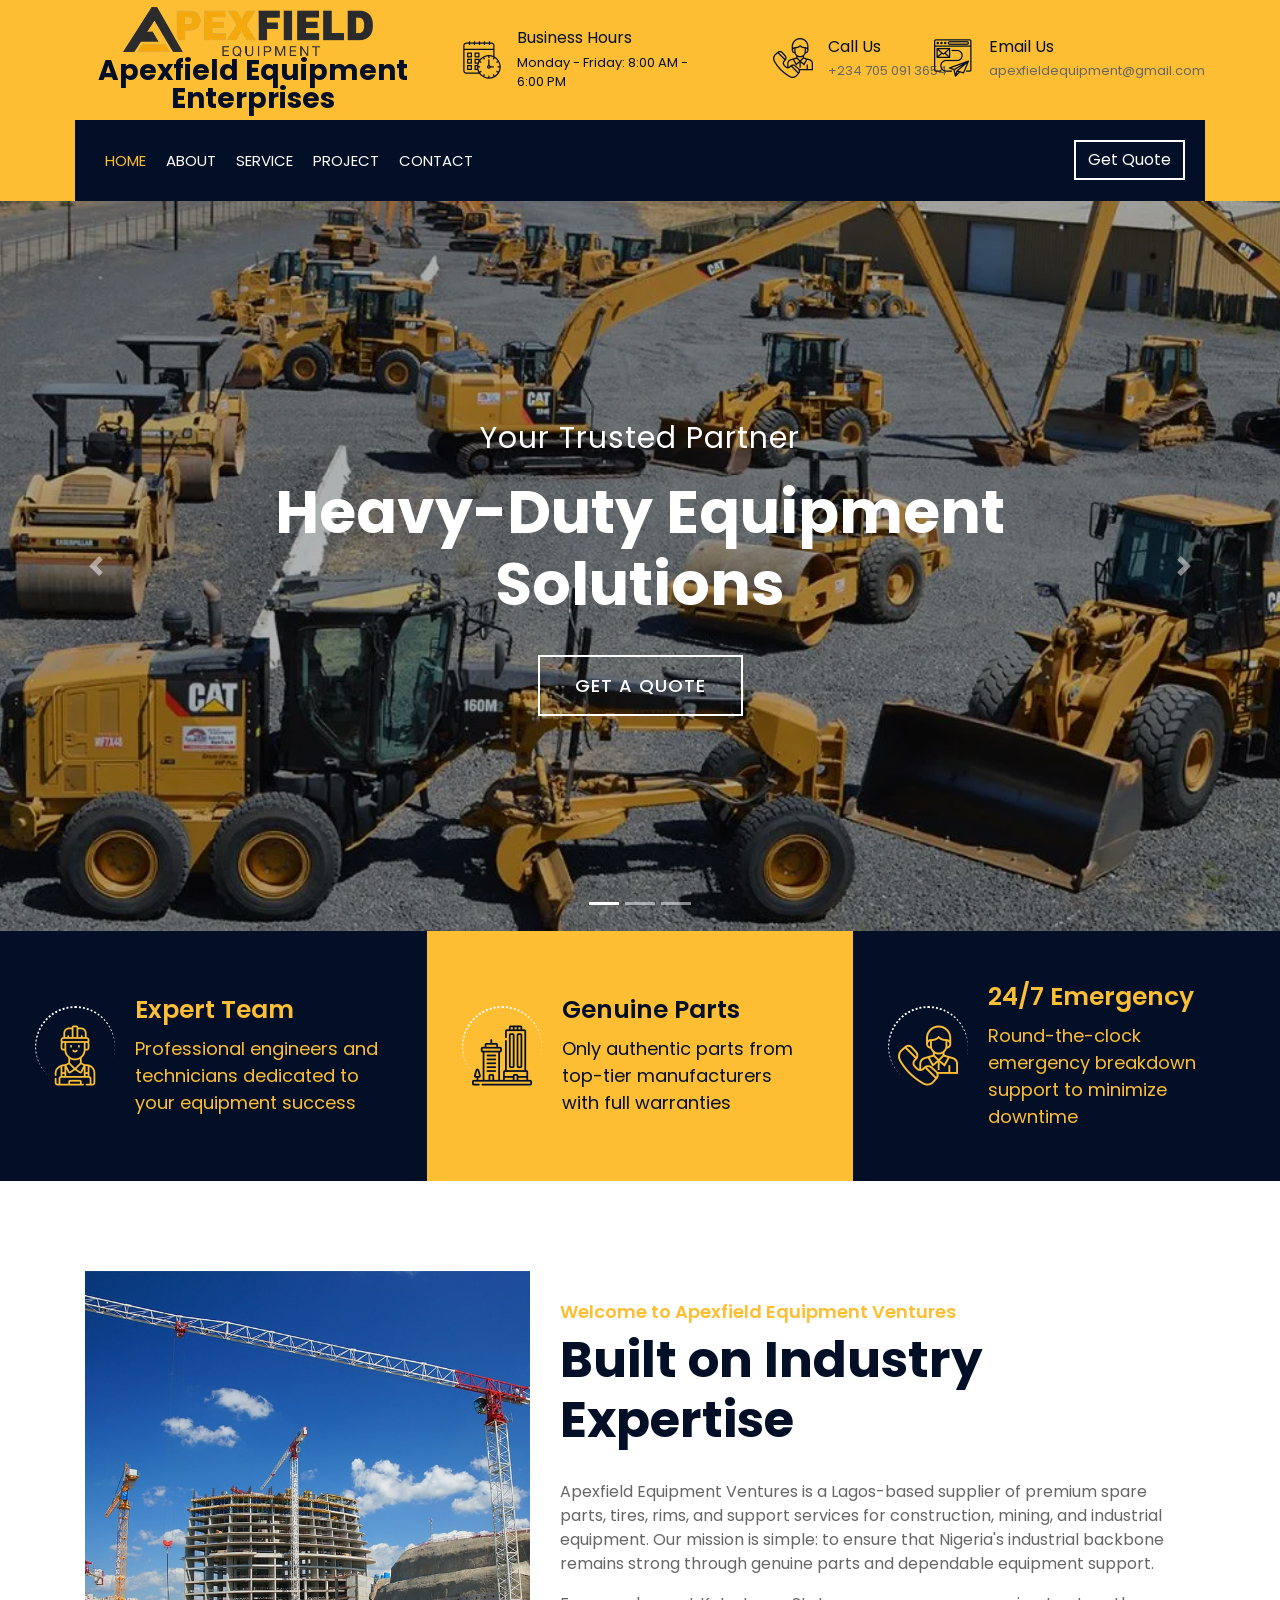
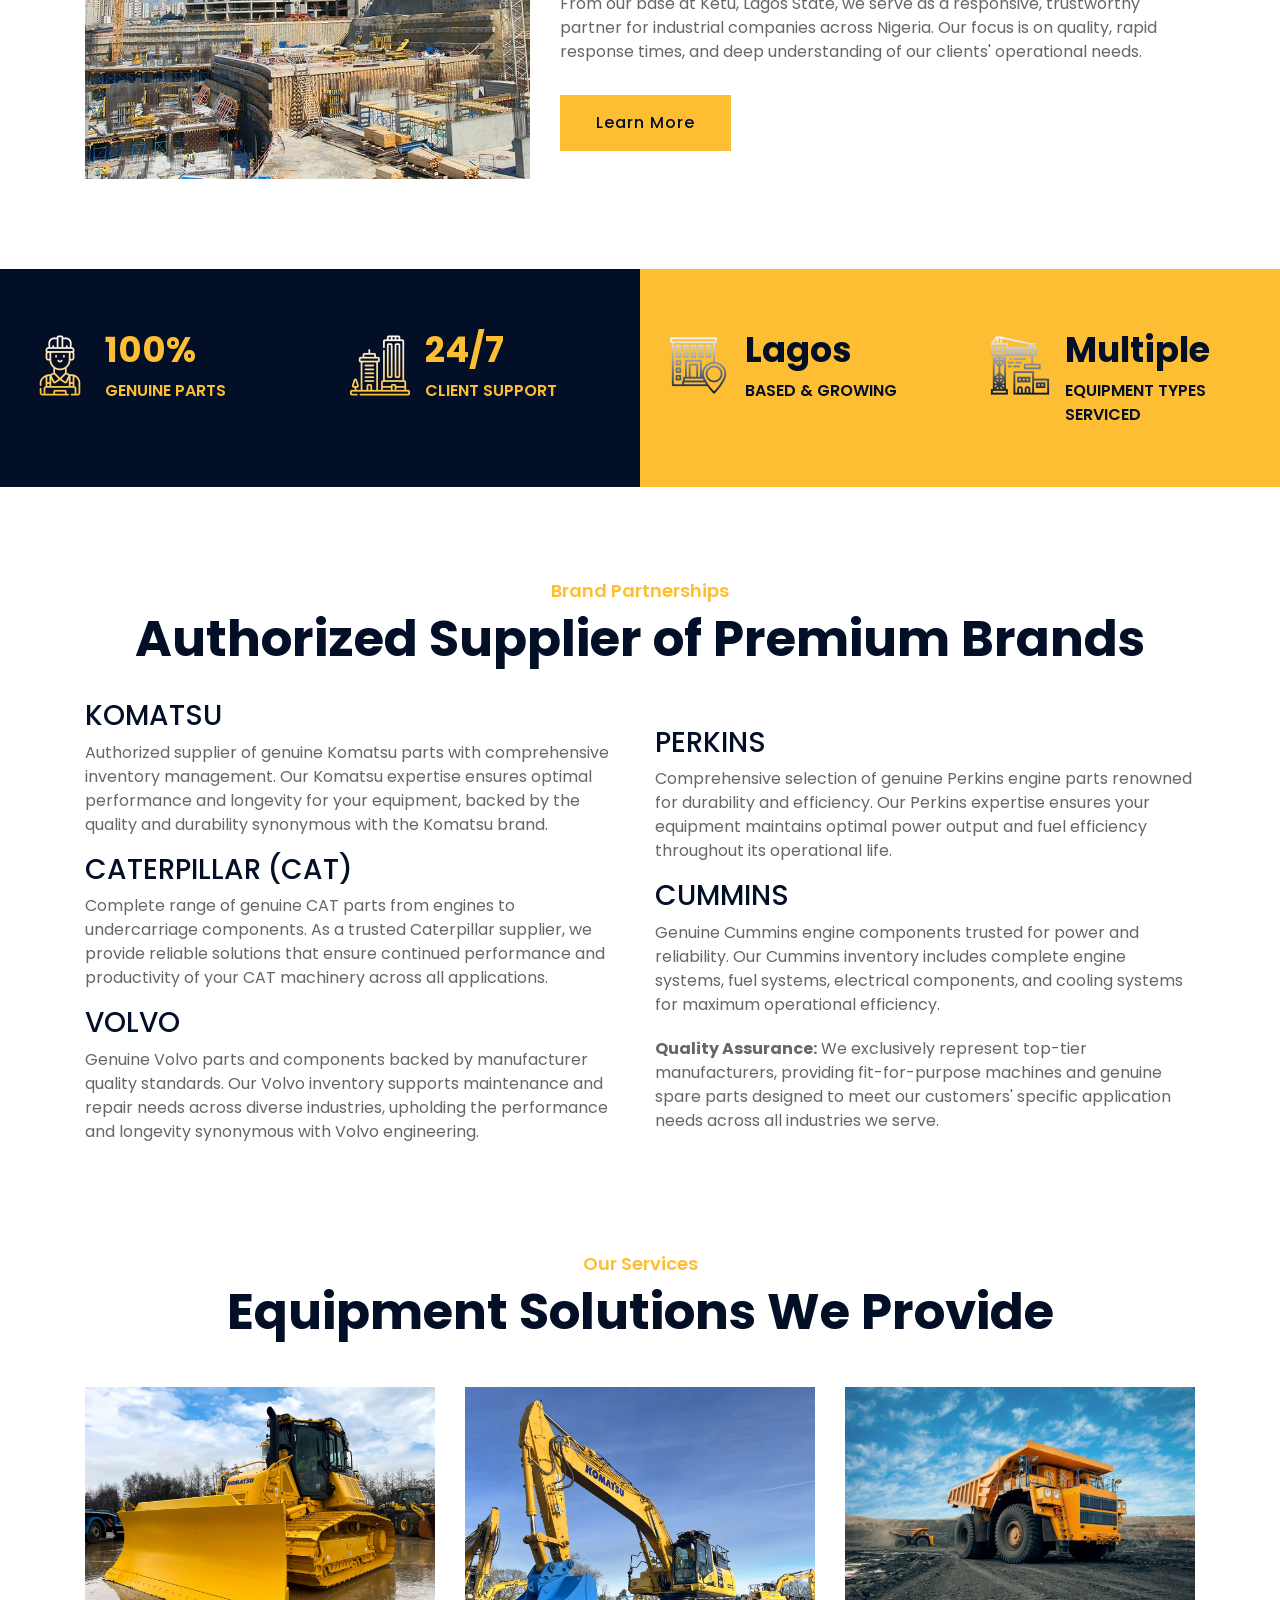
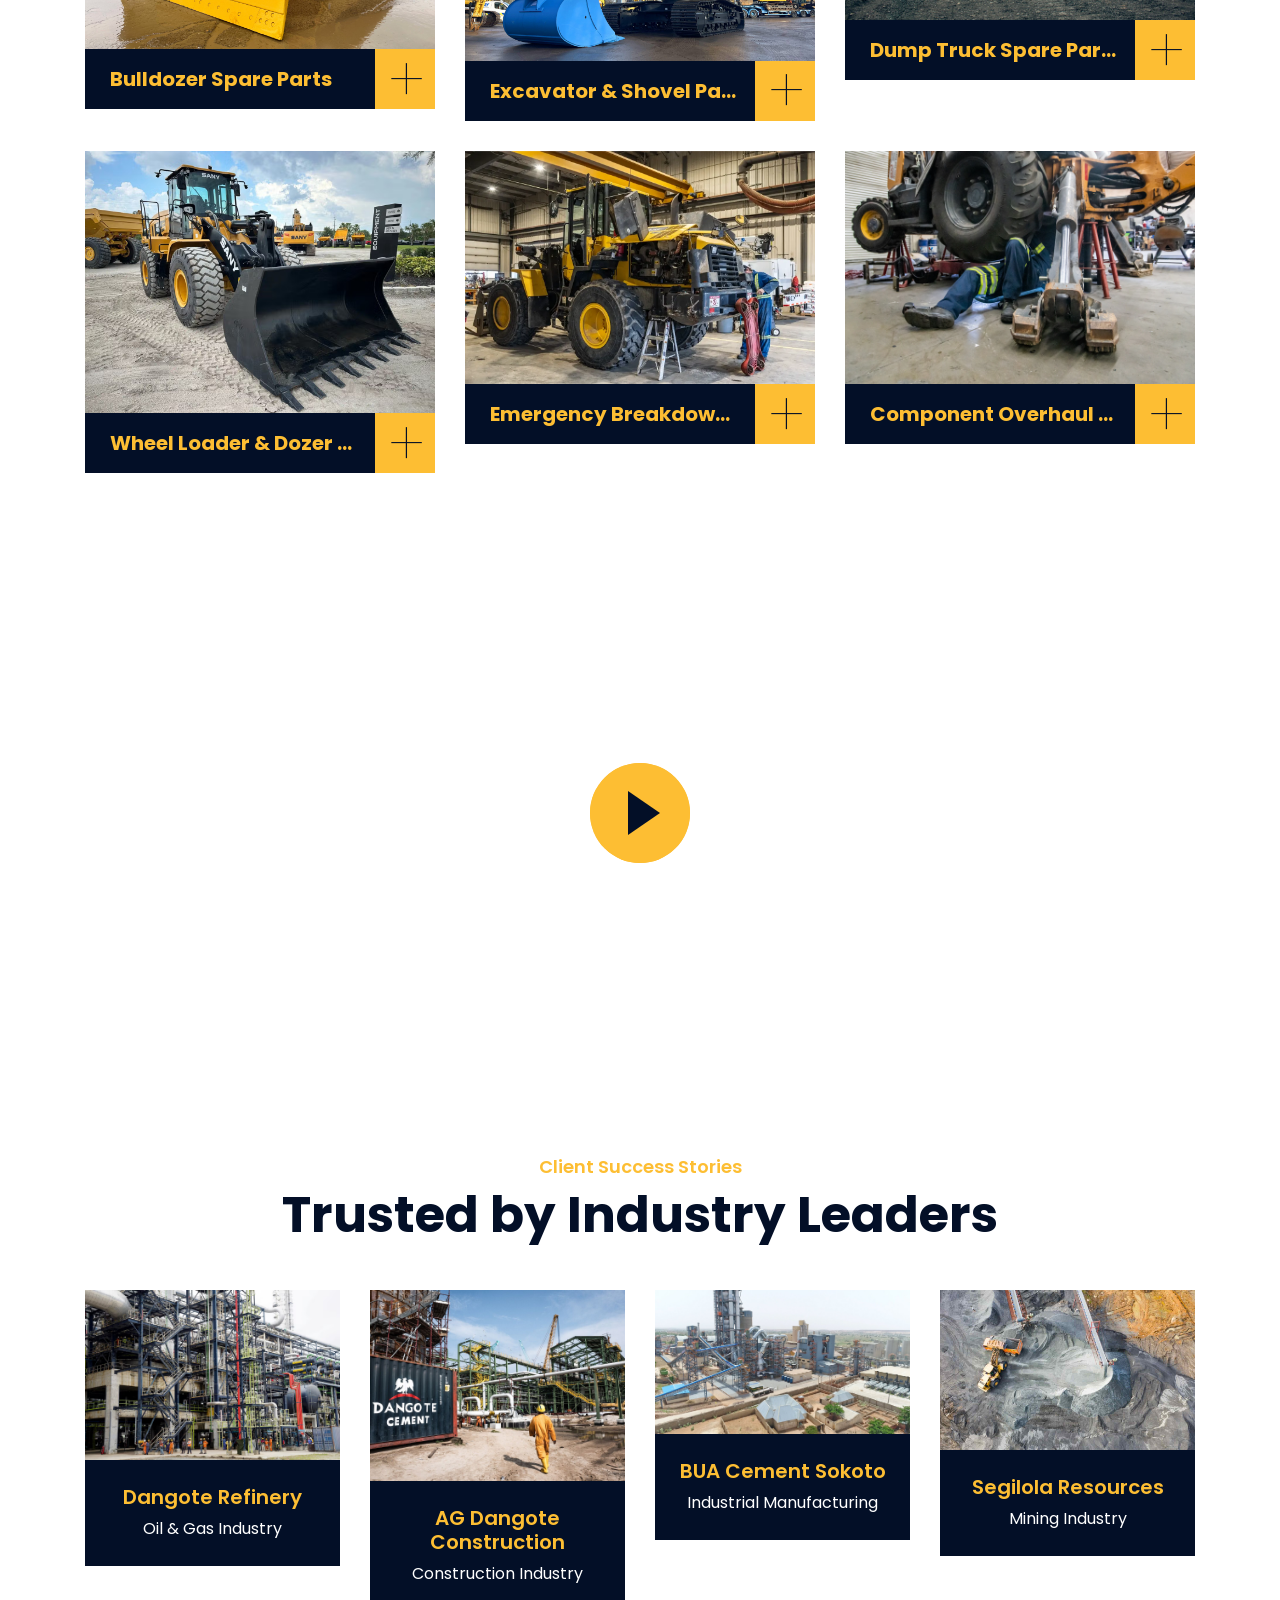
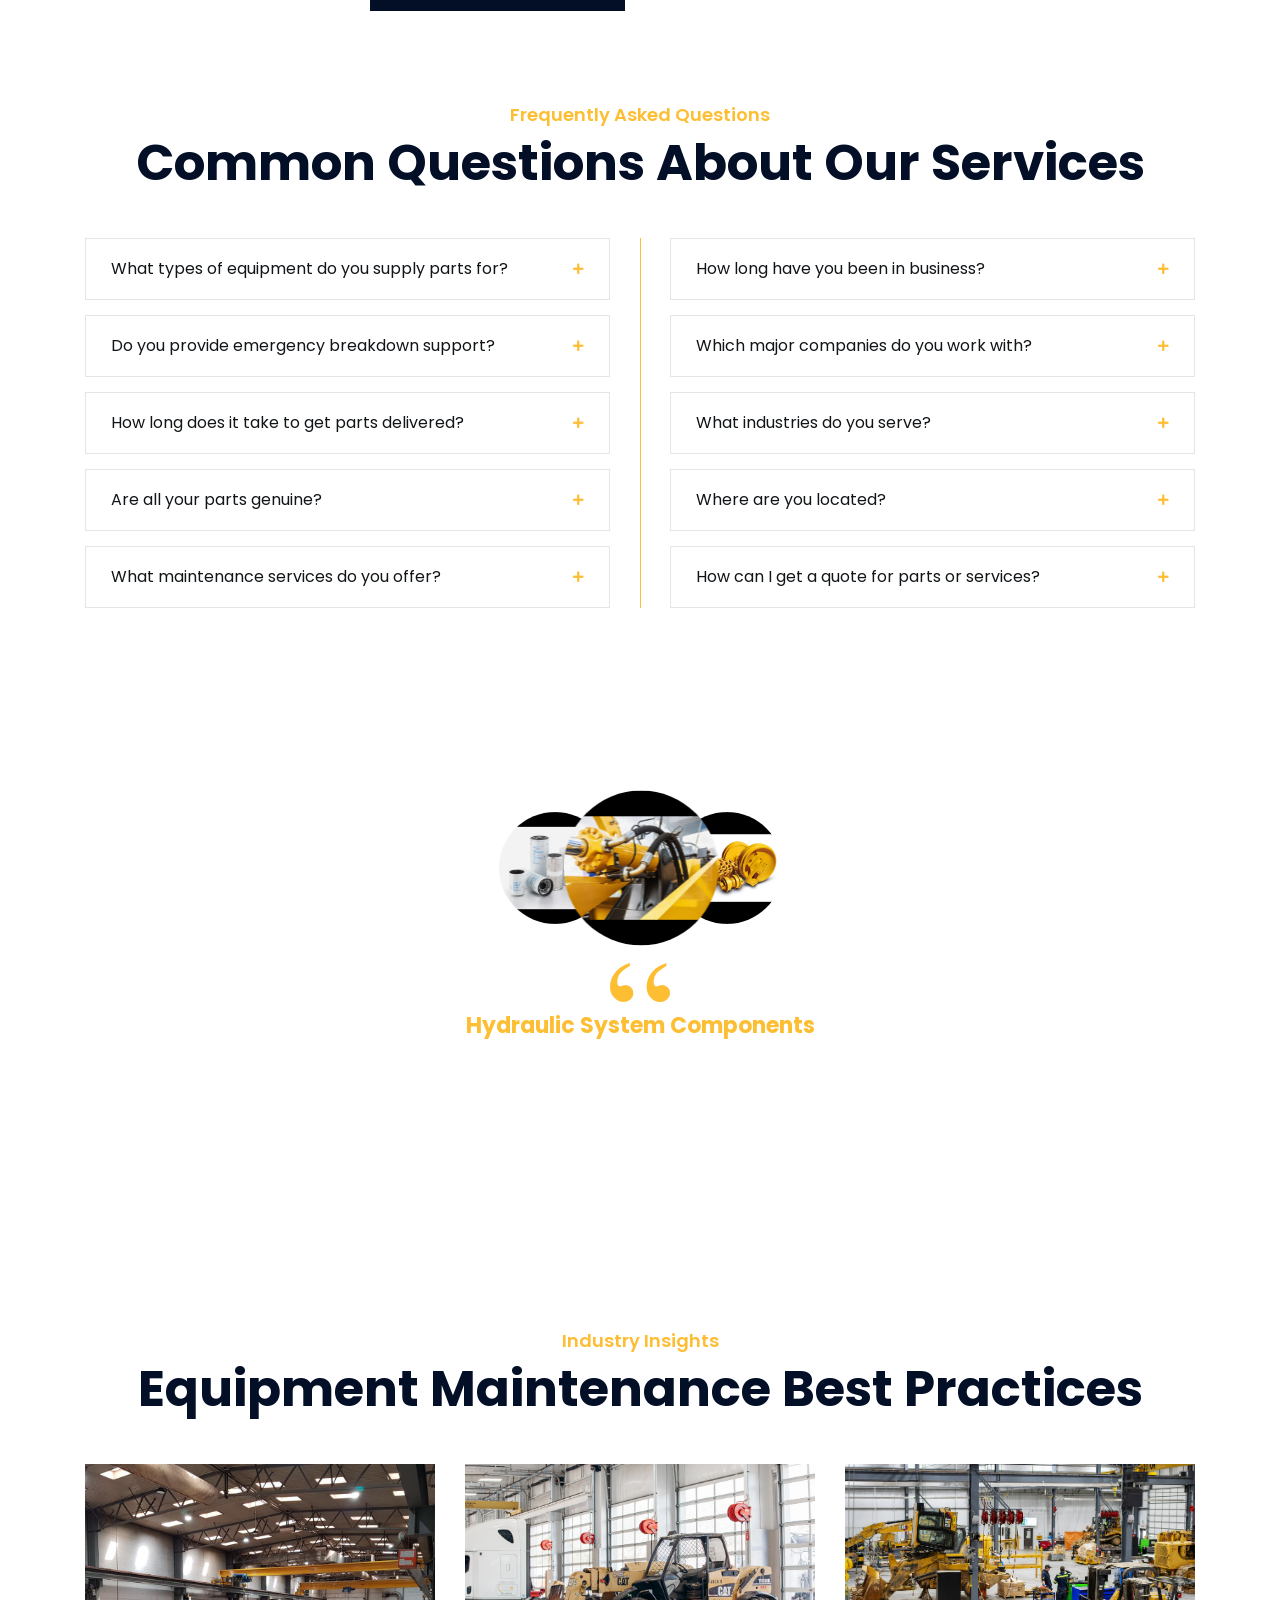
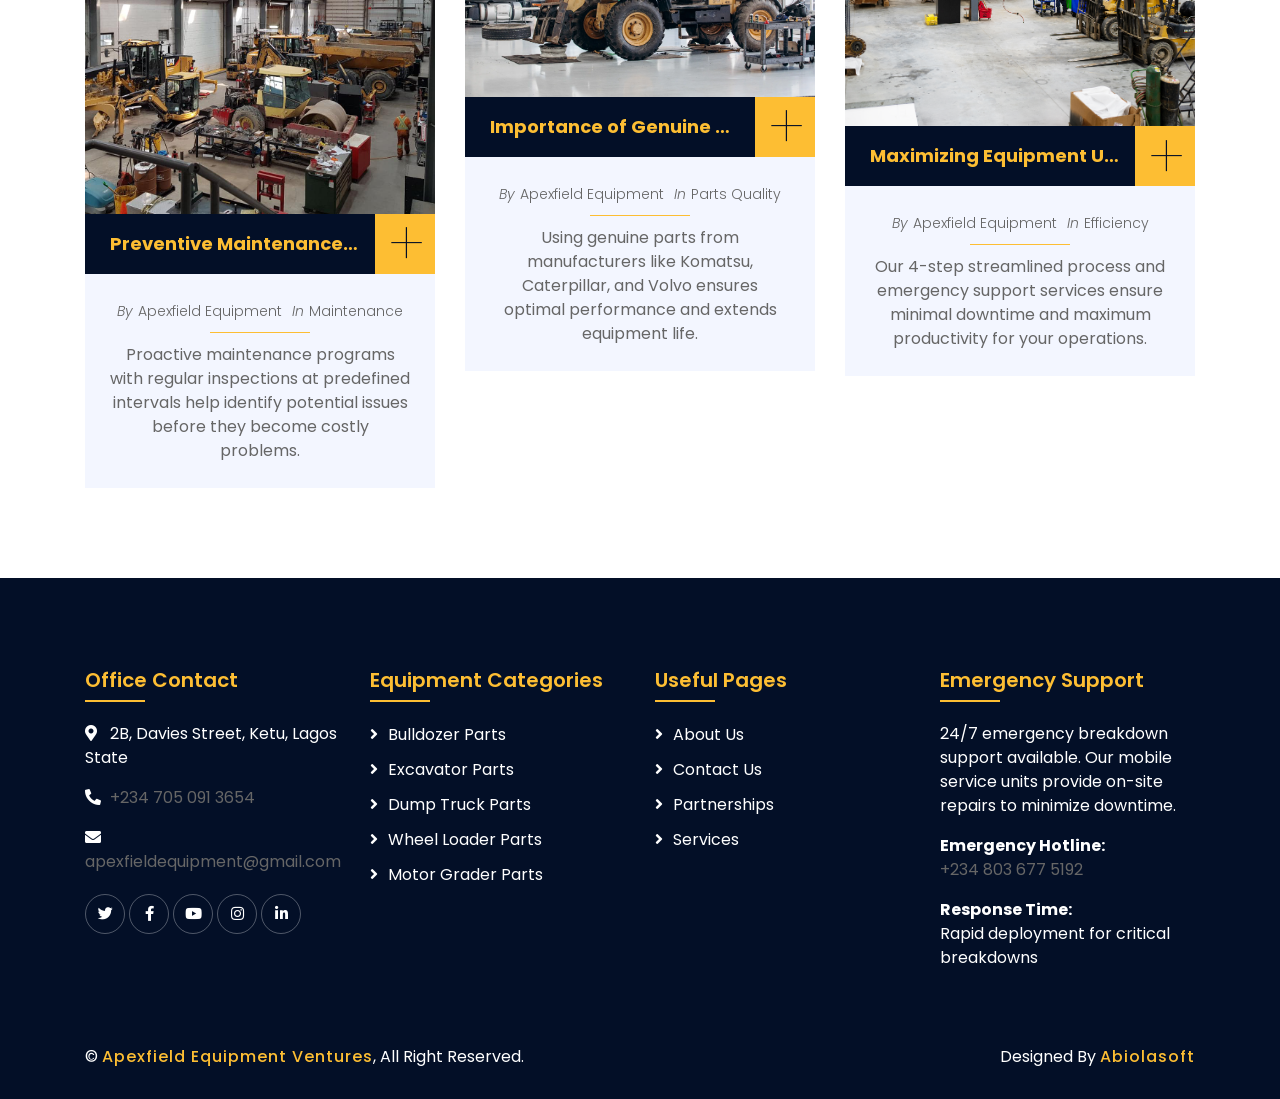
==== index.html @ 21454d69 "Rebrand AbrasWebsite template for Apexfield Equipment Ventures Replace company name, contact details" ====
<!DOCTYPE html>
<html lang="en">

<head>
    <meta charset="utf-8">
    <title>Apexfield Equipment Ventures - Heavy-Duty Equipment Solutions</title>
    <meta content="width=device-width, initial-scale=1.0" name="viewport">
    <meta
        content="Heavy-duty equipment, spare parts, maintenance services, construction equipment, mining equipment, Nigeria"
        name="keywords">
    <meta
        content="Your trusted partner for heavy-duty equipment solutions. Premium spare parts, tires, rims, and maintenance services since 1996."
        name="description">

    <!-- Favicon -->
    <link href="img/favicon.ico" rel="icon">

    <!-- Google Font -->
    <link href="https://fonts.googleapis.com/css2?family=Poppins:wght@100;200;300;400;500;600;700;800;900&display=swap"
        rel="stylesheet">

    <!-- CSS Libraries -->
    <link href="https://stackpath.bootstrapcdn.com/bootstrap/4.4.1/css/bootstrap.min.css" rel="stylesheet">
    <link href="https://cdnjs.cloudflare.com/ajax/libs/font-awesome/5.10.0/css/all.min.css" rel="stylesheet">
    <link href="lib/flaticon/font/flaticon.css" rel="stylesheet">
    <link href="lib/animate/animate.min.css" rel="stylesheet">
    <link href="lib/owlcarousel/assets/owl.carousel.min.css" rel="stylesheet">
    <link href="lib/lightbox/css/lightbox.min.css" rel="stylesheet">
    <link href="lib/slick/slick.css" rel="stylesheet">
    <link href="lib/slick/slick-theme.css" rel="stylesheet">

    <!-- Template Stylesheet -->
    <link href="css/style.css" rel="stylesheet">
</head>

<body>
    <div class="wrapper">
        <!-- Top Bar Start -->
        <div class="top-bar" style="height: 120px; display: flex; align-items: center;">
            <div class="container-fluid">
                <div class="row align-items-center">
                    <div class="col-lg-4 col-md-12">
                        <div class="logo" style="text-align: center;">
                            <a href="index.html" style="display: inline-block;">
                                <img src="img/apexfield-branding-logo.png" alt="Apexfield Equipment Ventures Logo"
                                    style="height: 50px; margin-right: 10px; vertical-align: middle;">
                                <h1 style="display: inline-block; vertical-align: middle; margin: 0;">Apexfield Equipment
                                    Enterprises</h1>
                            </a>
                        </div>
                    </div>
                    <div class="col-lg-8 col-md-7 d-none d-lg-block">
                        <div class="row">
                            <div class="col-4">
                                <div class="top-bar-item">
                                    <div class="top-bar-icon">
                                        <i class="flaticon-calendar"></i>
                                    </div>
                                    <div class="top-bar-text">
                                        <h3>Business Hours</h3>
                                        <p>Monday - Friday: 8:00 AM - 6:00 PM</p>
                                    </div>
                                </div>
                            </div>
                            <div class="col-4">
                                <div class="top-bar-item">
                                    <div class="top-bar-icon">
                                        <i class="flaticon-call"></i>
                                    </div>
                                    <div class="top-bar-text">
                                        <h3>Call Us</h3>
                                        <p><a href="tel:+2347050913654">+234 705 091 3654</a></p>
                                    </div>
                                </div>
                            </div>
                            <div class="col-4">
                                <div class="top-bar-item">
                                    <div class="top-bar-icon">
                                        <i class="flaticon-send-mail"></i>
                                    </div>
                                    <div class="top-bar-text">
                                        <h3>Email Us</h3>
                                        <p><a href="mailto:apexfieldequipment@gmail.com">apexfieldequipment@gmail.com</a></p>
                                    </div>
                                </div>
                            </div>
                        </div>
                    </div>
                </div>
            </div>
        </div>
        <!-- Top Bar End -->

        <!-- Nav Bar Start -->
        <div class="nav-bar">
            <div class="container-fluid">
                <nav class="navbar navbar-expand-lg bg-dark navbar-dark">
                    <a href="#" class="navbar-brand">MENU</a>
                    <button type="button" class="navbar-toggler" data-toggle="collapse" data-target="#navbarCollapse">
                        <span class="navbar-toggler-icon"></span>
                    </button>

                    <div class="collapse navbar-collapse justify-content-between" id="navbarCollapse">
                        <div class="navbar-nav mr-auto">
                            <a href="index.html" class="nav-item nav-link active">Home</a>
                            <a href="about.html" class="nav-item nav-link">About</a>
                            <a href="service.html" class="nav-item nav-link">Service</a>
                            <!-- <a href="team.html" class="nav-item nav-link">Team</a> -->
                            <a href="portfolio.html" class="nav-item nav-link">Project</a>
                            <!-- <div class="nav-item dropdown">
                                    <a href="#" class="nav-link dropdown-toggle" data-toggle="dropdown">Pages</a>
                                    <div class="dropdown-menu">
                                        <a href="blog.html" class="dropdown-item">Blog Page</a>
                                        <a href="single.html" class="dropdown-item">Single Page</a>
                                    </div>
                                </div> -->
                            <a href="contact.html" class="nav-item nav-link">Contact</a>
                        </div>
                        <div class="ml-auto">
                            <a class="btn"
                                href="https://wa.me/2347050913654?text=Hello%20Apexfield%20Equipment%20Ventures,%20I%20am%20interested%20in%20getting%20a%20quote%20for%20heavy%20equipment%20spare%20parts.%20I%20came%20from%20your%20website."
                                target="_blank">Get Quote</a>
                        </div>
                    </div>
                </nav>
            </div>
        </div>
        <!-- Nav Bar End -->


        <!-- Carousel Start -->
        <div id="carousel" class="carousel slide" data-ride="carousel">
            <ol class="carousel-indicators">
                <li data-target="#carousel" data-slide-to="0" class="active"></li>
                <li data-target="#carousel" data-slide-to="1"></li>
                <li data-target="#carousel" data-slide-to="2"></li>
            </ol>
            <div class="carousel-inner">
                <div class="carousel-item active">
                    <img src="img/carousel-1.webp" alt="Heavy bulldozer equipment in construction site operation">
                    <div class="carousel-caption">
                        <p class="animated fadeInRight">Your Trusted Partner</p>
                        <h1 class="animated fadeInLeft">Heavy-Duty Equipment Solutions</h1>
                        <a class="btn animated fadeInUp"
                            href="https://wa.me/2347050913654?text=Hello%20Apexfield%20Equipment%20Ventures,%20I%20am%20interested%20in%20getting%20a%20quote%20for%20heavy%20equipment%20spare%20parts.%20I%20came%20from%20your%20website."
                            target="_blank">Get A Quote</a>
                    </div>
                </div>

                <div class="carousel-item">
                    <img src="img/carousel-2.jpg" alt="Excavator heavy equipment maintenance and spare parts services">
                    <div class="carousel-caption">
                        <p class="animated fadeInRight">Since 1996</p>
                        <h1 class="animated fadeInLeft">Premium Spare Parts & Services</h1>
                        <a class="btn animated fadeInUp"
                            href="https://wa.me/2347050913654?text=Hello%20Apexfield%20Equipment%20Ventures,%20I%20am%20interested%20in%20getting%20a%20quote%20for%20heavy%20equipment%20spare%20parts.%20I%20came%20from%20your%20website."
                            target="_blank">Get A Quote</a>
                    </div>
                </div>

                <div class="carousel-item">
                    <img src="img/carousel-3.jpg" alt="Dump truck mining equipment trusted by industry leaders">
                    <div class="carousel-caption">
                        <p class="animated fadeInRight">Trusted by Industry Leaders</p>
                        <h1 class="animated fadeInLeft">Dangote, BUA, Arab Contractors</h1>
                        <a class="btn animated fadeInUp"
                            href="https://wa.me/2347050913654?text=Hello%20Apexfield%20Equipment%20Ventures,%20I%20am%20interested%20in%20getting%20a%20quote%20for%20heavy%20equipment%20spare%20parts.%20I%20came%20from%20your%20website."
                            target="_blank">Get A Quote</a>
                    </div>
                </div>
            </div>

            <a class="carousel-control-prev" href="#carousel" role="button" data-slide="prev">
                <span class="carousel-control-prev-icon" aria-hidden="true"></span>
                <span class="sr-only">Previous</span>
            </a>
            <a class="carousel-control-next" href="#carousel" role="button" data-slide="next">
                <span class="carousel-control-next-icon" aria-hidden="true"></span>
                <span class="sr-only">Next</span>
            </a>
        </div>
        <!-- Carousel End -->


        <!-- Feature Start-->
        <div class="feature wow fadeInUp" data-wow-delay="0.1s">
            <div class="container-fluid">
                <div class="row align-items-center">
                    <div class="col-lg-4 col-md-12">
                        <div class="feature-item">
                            <div class="feature-icon">
                                <i class="flaticon-worker"></i>
                            </div>
                            <div class="feature-text">
                                <h3>Expert Team</h3>
                                <p>Professional engineers and technicians dedicated to your equipment success</p>
                            </div>
                        </div>
                    </div>
                    <div class="col-lg-4 col-md-12">
                        <div class="feature-item">
                            <div class="feature-icon">
                                <i class="flaticon-building"></i>
                            </div>
                            <div class="feature-text">
                                <h3>Genuine Parts</h3>
                                <p>Only authentic parts from top-tier manufacturers with full warranties</p>
                            </div>
                        </div>
                    </div>
                    <div class="col-lg-4 col-md-12">
                        <div class="feature-item">
                            <div class="feature-icon">
                                <i class="flaticon-call"></i>
                            </div>
                            <div class="feature-text">
                                <h3>24/7 Emergency</h3>
                                <p>Round-the-clock emergency breakdown support to minimize downtime</p>
                            </div>
                        </div>
                    </div>
                </div>
            </div>
        </div>
        <!-- Feature End-->


        <!-- About Start -->
        <div class="about wow fadeInUp" data-wow-delay="0.1s">
            <div class="container">
                <div class="row align-items-center">
                    <div class="col-lg-5 col-md-6">
                        <div class="about-img">
                            <img src="img/about.jpg" alt="Apexfield Equipment Ventures industrial warehouse facility">
                        </div>
                    </div>
                    <div class="col-lg-7 col-md-6">
                        <div class="section-header text-left">
                            <p>Welcome to Apexfield Equipment Ventures</p>
                            <h2>Built on Industry Expertise</h2>
                        </div>
                        <div class="about-text">
                            <p>
                                Apexfield Equipment Ventures is a Lagos-based supplier of premium spare parts, tires, rims,
                                and support services for construction, mining, and industrial equipment. Our mission
                                is simple: to ensure that Nigeria's industrial backbone remains strong through genuine
                                parts and dependable equipment support.
                            </p>
                            <p>
                                From our base at Ketu, Lagos State, we serve as a responsive, trustworthy partner for
                                industrial companies across Nigeria. Our focus is on quality, rapid response times,
                                and deep understanding of our clients' operational needs.
                            </p>
                            <a class="btn" href="about.html">Learn More</a>
                        </div>
                    </div>
                </div>
            </div>
        </div>
        <!-- About End -->


        <!-- Fact Start -->
        <div class="fact">
            <div class="container-fluid">
                <div class="row counters">
                    <div class="col-md-6 fact-left wow slideInLeft">
                        <div class="row">
                            <div class="col-6">
                                <div class="fact-icon">
                                    <i class="flaticon-worker"></i>
                                </div>
                                <div class="fact-text">
                                    <h2>100%</h2>
                                    <p>Genuine Parts</p>
                                </div>
                            </div>
                            <div class="col-6">
                                <div class="fact-icon">
                                    <i class="flaticon-building"></i>
                                </div>
                                <div class="fact-text">
                                    <h2>24/7</h2>
                                    <p>Client Support</p>
                                </div>
                            </div>
                        </div>
                    </div>
                    <div class="col-md-6 fact-right wow slideInRight">
                        <div class="row">
                            <div class="col-6">
                                <div class="fact-icon">
                                    <i class="flaticon-address"></i>
                                </div>
                                <div class="fact-text">
                                    <h2>Lagos</h2>
                                    <p>Based &amp; Growing</p>
                                </div>
                            </div>
                            <div class="col-6">
                                <div class="fact-icon">
                                    <i class="flaticon-crane"></i>
                                </div>
                                <div class="fact-text">
                                    <h2>Multiple</h2>
                                    <p>Equipment Types Serviced</p>
                                </div>
                            </div>
                        </div>
                    </div>
                </div>
            </div>
        </div>
        <!-- Fact End -->


        <!-- Brand Partnerships Start -->
        <div class="about wow fadeInUp" data-wow-delay="0.1s">
            <div class="container">
                <div class="section-header text-center">
                    <p>Brand Partnerships</p>
                    <h2>Authorized Supplier of Premium Brands</h2>
                </div>
                <div class="row align-items-center">
                    <div class="col-lg-6 col-md-12">
                        <div class="about-text">
                            <h3>KOMATSU</h3>
                            <p>Authorized supplier of genuine Komatsu parts with comprehensive inventory management. Our
                                Komatsu expertise ensures optimal performance and longevity for your equipment, backed
                                by the quality and durability synonymous with the Komatsu brand.</p>

                            <h3>CATERPILLAR (CAT)</h3>
                            <p>Complete range of genuine CAT parts from engines to undercarriage components. As a
                                trusted Caterpillar supplier, we provide reliable solutions that ensure continued
                                performance and productivity of your CAT machinery across all applications.</p>

                            <h3>VOLVO</h3>
                            <p>Genuine Volvo parts and components backed by manufacturer quality standards. Our Volvo
                                inventory supports maintenance and repair needs across diverse industries, upholding the
                                performance and longevity synonymous with Volvo engineering.</p>
                        </div>
                    </div>
                    <div class="col-lg-6 col-md-12">
                        <div class="about-text">
                            <h3>PERKINS</h3>
                            <p>Comprehensive selection of genuine Perkins engine parts renowned for durability and
                                efficiency. Our Perkins expertise ensures your equipment maintains optimal power output
                                and fuel efficiency throughout its operational life.</p>

                            <h3>CUMMINS</h3>
                            <p>Genuine Cummins engine components trusted for power and reliability. Our Cummins
                                inventory includes complete engine systems, fuel systems, electrical components, and
                                cooling systems for maximum operational efficiency.</p>

                            <div style="margin-top: 20px;">
                                <strong>Quality Assurance:</strong> We exclusively represent top-tier manufacturers,
                                providing fit-for-purpose machines and genuine spare parts designed to meet our
                                customers' specific application needs across all industries we serve.
                            </div>
                        </div>
                    </div>
                </div>
            </div>
        </div>
        <!-- Brand Partnerships End -->


        <!-- Service Start -->
        <div class="service">
            <div class="container">
                <div class="section-header text-center">
                    <p>Our Services</p>
                    <h2>Equipment Solutions We Provide</h2>
                </div>
                <div class="row">
                    <div class="col-lg-4 col-md-6 wow fadeInUp" data-wow-delay="0.1s">
                        <div class="service-item">
                            <div class="service-img">
                                <img src="img/service-1.jpg" alt="Bulldozer spare parts and components inventory">
                                <div class="service-overlay">
                                    <p>
                                        Comprehensive inventory of genuine bulldozer components for models ranging from
                                        9 to 106.8 tonnes operating weight. Includes undercarriage components, cutting
                                        edges, hydraulic parts, and engine components.
                                    </p>
                                </div>
                            </div>
                            <div class="service-text">
                                <h3>Bulldozer Spare Parts</h3>
                                <a class="btn" href="img/service-1.jpg" data-lightbox="service">+</a>
                            </div>
                        </div>
                    </div>
                    <div class="col-lg-4 col-md-6 wow fadeInUp" data-wow-delay="0.2s">
                        <div class="service-item">
                            <div class="service-img">
                                <img src="img/service-2.jpg" alt="Excavator hydraulic parts and shovel components">
                                <div class="service-overlay">
                                    <p>
                                        Complete range of spare parts for crawler excavators and shovels from leading
                                        manufacturers. Components that deliver class-leading power output, stability,
                                        and lifting capacity for maximum productivity.
                                    </p>
                                </div>
                            </div>
                            <div class="service-text">
                                <h3>Excavator & Shovel Parts</h3>
                                <a class="btn" href="img/service-2.jpg" data-lightbox="service">+</a>
                            </div>
                        </div>
                    </div>
                    <div class="col-lg-4 col-md-6 wow fadeInUp" data-wow-delay="0.3s">
                        <div class="service-item">
                            <div class="service-img">
                                <img src="img/service-3.jpg" alt="Dump truck spare parts and heavy-duty components">
                                <div class="service-overlay">
                                    <p>
                                        Full spectrum of genuine replacement parts for dump trucks of all sizes. From
                                        powerful engines to robust structural components designed for heavy-duty
                                        applications and maximum uptime.
                                    </p>
                                </div>
                            </div>
                            <div class="service-text">
                                <h3>Dump Truck Spare Parts</h3>
                                <a class="btn" href="img/service-3.jpg" data-lightbox="service">+</a>
                            </div>
                        </div>
                    </div>
                    <div class="col-lg-4 col-md-6 wow fadeInUp" data-wow-delay="0.4s">
                        <div class="service-item">
                            <div class="service-img">
                                <img src="img/service-4.avif" alt="Wheel loader and dozer parts maintenance">
                                <div class="service-overlay">
                                    <p>
                                        Extensive selection of parts for wheel loaders and wheel dozers, including
                                        bucket components, prime mover parts, hydraulic systems, and drivetrain
                                        components for superior performance.
                                    </p>
                                </div>
                            </div>
                            <div class="service-text">
                                <h3>Wheel Loader & Dozer Parts</h3>
                                <a class="btn" href="img/service-4.avif" data-lightbox="service">+</a>
                            </div>
                        </div>
                    </div>
                    <div class="col-lg-4 col-md-6 wow fadeInUp" data-wow-delay="0.5s">
                        <div class="service-item">
                            <div class="service-img">
                                <img src="img/service-5.webp" alt="Emergency breakdown support mobile repair truck">
                                <div class="service-overlay">
                                    <p>
                                        24/7 rapid response services for urgent equipment breakdowns. Mobile service
                                        units provide on-site repairs and emergency part replacement to minimize
                                        downtime and operational disruptions.
                                    </p>
                                </div>
                            </div>
                            <div class="service-text">
                                <h3>Emergency Breakdown Support</h3>
                                <a class="btn" href="img/service-5.webp" data-lightbox="service">+</a>
                            </div>
                        </div>
                    </div>
                    <div class="col-lg-4 col-md-6 wow fadeInUp" data-wow-delay="0.6s">
                        <div class="service-item">
                            <div class="service-img">
                                <img src="img/service-6.jpg" alt="Component overhaul and reconditioning workshop">
                                <div class="service-overlay">
                                    <p>
                                        Complete restoration and refurbishment services for worn or damaged components.
                                        Expert technicians rebuild engines, transmissions, hydraulic cylinders to extend
                                        service life and restore performance.
                                    </p>
                                </div>
                            </div>
                            <div class="service-text">
                                <h3>Component Overhaul & Reconditioning</h3>
                                <a class="btn" href="img/service-6.jpg" data-lightbox="service">+</a>
                            </div>
                        </div>
                    </div>
                </div>
            </div>
        </div>
        <!-- Service End -->


        <!-- Video Start -->
        <div class="video wow fadeIn" data-wow-delay="0.1s">
            <div class="container">
                <button type="button" class="btn-play" data-toggle="modal"
                    data-src="https://www.youtube.com/embed/4lGSsTi5GaI" data-target="#videoModal">
                    <span></span>
                </button>
            </div>
        </div>

        <div class="modal fade" id="videoModal" tabindex="-1" role="dialog" aria-labelledby="exampleModalLabel"
            aria-hidden="true">
            <div class="modal-dialog" role="document">
                <div class="modal-content">
                    <div class="modal-body">
                        <button type="button" class="close" data-dismiss="modal" aria-label="Close">
                            <span aria-hidden="true">&times;</span>
                        </button>
                        <!-- 16:9 aspect ratio -->
                        <div class="embed-responsive embed-responsive-16by9">
                            <iframe class="embed-responsive-item" src="" id="video" allowscriptaccess="always"
                                allow="autoplay"></iframe>
                        </div>
                    </div>
                </div>
            </div>
        </div>
        <!-- Video End -->


        <!-- Client Success Stories Start -->
        <div class="team">
            <div class="container">
                <div class="section-header text-center">
                    <p>Client Success Stories</p>
                    <h2>Trusted by Industry Leaders</h2>
                </div>
                <div class="row">
                    <div class="col-lg-3 col-md-6 wow fadeInUp" data-wow-delay="0.1s">
                        <div class="team-item">
                            <div class="team-img">
                                <img src="img/team-1.avif" alt="Dangote Refinery oil and gas equipment partnership">
                            </div>
                            <div class="team-text">
                                <h2>Dangote Refinery</h2>
                                <p>Oil & Gas Industry</p>
                            </div>
                        </div>
                    </div>
                    <div class="col-lg-3 col-md-6 wow fadeInUp" data-wow-delay="0.2s">
                        <div class="team-item">
                            <div class="team-img">
                                <img src="img/team-2.jpg" alt="AG Dangote Construction heavy equipment project">
                            </div>
                            <div class="team-text">
                                <h2>AG Dangote Construction</h2>
                                <p>Construction Industry</p>
                            </div>
                        </div>
                    </div>
                    <div class="col-lg-3 col-md-6 wow fadeInUp" data-wow-delay="0.3s">
                        <div class="team-item">
                            <div class="team-img">
                                <img src="img/team-3.jpg" alt="BUA Cement Sokoto industrial manufacturing equipment">
                            </div>
                            <div class="team-text">
                                <h2>BUA Cement Sokoto</h2>
                                <p>Industrial Manufacturing</p>
                            </div>
                        </div>
                    </div>
                    <div class="col-lg-3 col-md-6 wow fadeInUp" data-wow-delay="0.4s">
                        <div class="team-item">
                            <div class="team-img">
                                <img src="img/team-4.jpg" alt="Segilola Resources mining equipment operations">
                            </div>
                            <div class="team-text">
                                <h2>Segilola Resources</h2>
                                <p>Mining Industry</p>
                            </div>
                        </div>
                    </div>
                </div>
            </div>
        </div>
        <!-- Client Success Stories End -->


        <!-- FAQs Start -->
        <div class="faqs">
            <div class="container">
                <div class="section-header text-center">
                    <p>Frequently Asked Questions</p>
                    <h2>Common Questions About Our Services</h2>
                </div>
                <div class="row">
                    <div class="col-md-6">
                        <div id="accordion-1">
                            <div class="card wow fadeInLeft" data-wow-delay="0.1s">
                                <div class="card-header">
                                    <a class="card-link collapsed" data-toggle="collapse" href="#collapseOne">
                                        What types of equipment do you supply parts for?
                                    </a>
                                </div>
                                <div id="collapseOne" class="collapse" data-parent="#accordion-1">
                                    <div class="card-body">
                                        We supply parts for bulldozers, excavators, dump trucks, wheel loaders, motor
                                        graders, forestry machines, and utility equipment from leading manufacturers
                                        like Komatsu, Caterpillar, Volvo, Perkins, and Cummins.
                                    </div>
                                </div>
                            </div>
                            <div class="card wow fadeInLeft" data-wow-delay="0.2s">
                                <div class="card-header">
                                    <a class="card-link collapsed" data-toggle="collapse" href="#collapseTwo">
                                        Do you provide emergency breakdown support?
                                    </a>
                                </div>
                                <div id="collapseTwo" class="collapse" data-parent="#accordion-1">
                                    <div class="card-body">
                                        Yes, we offer 24/7 emergency breakdown support with rapid response services. Our
                                        mobile service units provide on-site repairs and emergency part replacement to
                                        minimize downtime.
                                    </div>
                                </div>
                            </div>
                            <div class="card wow fadeInLeft" data-wow-delay="0.3s">
                                <div class="card-header">
                                    <a class="card-link collapsed" data-toggle="collapse" href="#collapseThree">
                                        How long does it take to get parts delivered?
                                    </a>
                                </div>
                                <div id="collapseThree" class="collapse" data-parent="#accordion-1">
                                    <div class="card-body">
                                        We offer same-day processing for urgent requirements through our streamlined
                                        4-step process. Delivery times depend on part availability and location, with
                                        real-time tracking provided for all orders.
                                    </div>
                                </div>
                            </div>
                            <div class="card wow fadeInLeft" data-wow-delay="0.4s">
                                <div class="card-header">
                                    <a class="card-link collapsed" data-toggle="collapse" href="#collapseFour">
                                        Are all your parts genuine?
                                    </a>
                                </div>
                                <div id="collapseFour" class="collapse" data-parent="#accordion-1">
                                    <div class="card-body">
                                        Yes, we exclusively supply genuine parts from top-tier manufacturers. All
                                        components are backed by manufacturer warranties and meet original equipment
                                        specifications for optimal performance.
                                    </div>
                                </div>
                            </div>
                            <div class="card wow fadeInLeft" data-wow-delay="0.5s">
                                <div class="card-header">
                                    <a class="card-link collapsed" data-toggle="collapse" href="#collapseFive">
                                        What maintenance services do you offer?
                                    </a>
                                </div>
                                <div id="collapseFive" class="collapse" data-parent="#accordion-1">
                                    <div class="card-body">
                                        We provide component overhaul, emergency breakdown support, technical
                                        troubleshooting, scheduled maintenance inspections, and fluid analysis services
                                        to maximize equipment uptime.
                                    </div>
                                </div>
                            </div>
                        </div>
                    </div>
                    <div class="col-md-6">
                        <div id="accordion-2">
                            <div class="card wow fadeInRight" data-wow-delay="0.1s">
                                <div class="card-header">
                                    <a class="card-link collapsed" data-toggle="collapse" href="#collapseSix">
                                        How long have you been in business?
                                    </a>
                                </div>
                                <div id="collapseSix" class="collapse" data-parent="#accordion-2">
                                    <div class="card-body">
                                        Apexfield Equipment Ventures was established on November 1st, 1996. We have nearly
                                        30 years of experience in the heavy-duty equipment industry, serving Nigeria's
                                        industrial backbone.
                                    </div>
                                </div>
                            </div>
                            <div class="card wow fadeInRight" data-wow-delay="0.2s">
                                <div class="card-header">
                                    <a class="card-link collapsed" data-toggle="collapse" href="#collapseSeven">
                                        Which major companies do you work with?
                                    </a>
                                </div>
                                <div id="collapseSeven" class="collapse" data-parent="#accordion-2">
                                    <div class="card-body">
                                        We work with Nigeria's leading companies including Dangote Refinery, AG Dangote
                                        Construction, Arab Contractors, BUA Cement Sokoto, JB Farms, and Segilola
                                        Resources across various industries.
                                    </div>
                                </div>
                            </div>
                            <div class="card wow fadeInRight" data-wow-delay="0.3s">
                                <div class="card-header">
                                    <a class="card-link collapsed" data-toggle="collapse" href="#collapseEight">
                                        What industries do you serve?
                                    </a>
                                </div>
                                <div id="collapseEight" class="collapse" data-parent="#accordion-2">
                                    <div class="card-body">
                                        We serve multiple industries including Construction, Mining, Agriculture,
                                        Infrastructure development, Oil & Gas, and Industrial Operations across Nigeria
                                        and West Africa.
                                    </div>
                                </div>
                            </div>
                            <div class="card wow fadeInRight" data-wow-delay="0.4s">
                                <div class="card-header">
                                    <a class="card-link collapsed" data-toggle="collapse" href="#collapseNine">
                                        Where are you located?
                                    </a>
                                </div>
                                <div id="collapseNine" class="collapse" data-parent="#accordion-2">
                                    <div class="card-body">
                                        Our headquarters are located at 2B, Davies Street, Ketu, Lagos State,
                                        Nigeria. We operate Monday-Friday 8:00 AM - 6:00 PM, Saturday 9:00 AM - 4:00 PM,
                                        with emergency services available 24/7.
                                    </div>
                                </div>
                            </div>
                            <div class="card wow fadeInRight" data-wow-delay="0.5s">
                                <div class="card-header">
                                    <a class="card-link collapsed" data-toggle="collapse" href="#collapseTen">
                                        How can I get a quote for parts or services?
                                    </a>
                                </div>
                                <div id="collapseTen" class="collapse" data-parent="#accordion-2">
                                    <div class="card-body">
                                        You can contact us at +234 705 091 3654 or email apexfieldequipment@gmail.com for
                                        quotes. We offer rapid order processing with same-day response for urgent
                                        requirements.
                                    </div>
                                </div>
                            </div>
                        </div>
                    </div>
                </div>
            </div>
        </div>
        <!-- FAQs End -->


        <!-- Testimonial Start -->
        <div class="testimonial wow fadeIn" data-wow-delay="0.1s">
            <div class="container">
                <div class="row">
                    <div class="col-12">
                        <div class="testimonial-slider-nav">
                            <div class="slider-nav"><img src="img/testimonial-1.jpg"
                                    alt="High-performance engine filters for heavy equipment"></div>
                            <div class="slider-nav"><img src="img/testimonial-2.jpg"
                                    alt="Hydraulic system components and parts"></div>
                            <div class="slider-nav"><img src="img/testimonial-3.jpg"
                                    alt="Undercarriage and track components for bulldozers"></div>
                            <div class="slider-nav"><img src="img/testimonial-4.jpg"
                                    alt="Cutting edges and wear parts for excavators"></div>
                            <div class="slider-nav"><img src="img/testimonial-5.jpg"
                                    alt="Transmission and drivetrain components"></div>
                            <div class="slider-nav"><img src="img/testimonial-6.jpg"
                                    alt="Electrical and control systems for equipment"></div>
                            <div class="slider-nav"><img src="img/testimonial-7.jpg"
                                    alt="Cooling system components and radiators"></div>
                            <div class="slider-nav"><img src="img/testimonial-8.jpg"
                                    alt="Cab and operator comfort parts for heavy machinery"></div>
                        </div>
                    </div>
                </div>
                <div class="row">
                    <div class="col-12">
                        <div class="testimonial-slider">
                            <div class="slider-item">
                                <h3>High-Performance Engine Filters</h3>
                                <h4>Engine Protection & Efficiency</h4>
                                <p>Premium oil, air, and fuel filters designed for heavy-duty engines. Our filters
                                    provide superior filtration, extend engine life, and maintain optimal fuel
                                    efficiency. Compatible with Caterpillar, Komatsu, and Perkins engines across all
                                    equipment types.</p>
                            </div>
                            <div class="slider-item">
                                <h3>Hydraulic System Components</h3>
                                <h4>Power & Precision Control</h4>
                                <p>Complete hydraulic parts including pumps, cylinders, hoses, and valves. Engineered
                                    for maximum lifting capacity and precise control in excavators, loaders, and
                                    bulldozers. Genuine OEM parts with full manufacturer warranties.</p>
                            </div>
                            <div class="slider-item">
                                <h3>Undercarriage & Track Components</h3>
                                <h4>Durability & Traction</h4>
                                <p>Heavy-duty track chains, rubber pads, sprockets, and idlers built to withstand harsh
                                    operating conditions. Optimized for maximum traction and extended service life on
                                    bulldozers, excavators, and drilling rigs.</p>
                            </div>
                            <div class="slider-item">
                                <h3>Cutting Edges & Wear Parts</h3>
                                <h4>Enhanced Productivity</h4>
                                <p>Premium cutting edges, bucket teeth, and wear-resistant components for dozers,
                                    excavators, and loaders. Manufactured from high-grade steel for superior durability
                                    and cutting performance in demanding applications.</p>
                            </div>
                            <div class="slider-item">
                                <h3>Transmission & Drivetrain Parts</h3>
                                <h4>Smooth Power Transfer</h4>
                                <p>Complete transmission components including torque converters, clutches, final drives,
                                    and differential parts. Designed for optimal power transfer and fuel efficiency in
                                    all terrain conditions and heavy-duty applications.</p>
                            </div>
                            <div class="slider-item">
                                <h3>Electrical & Control Systems</h3>
                                <h4>Advanced Technology Integration</h4>
                                <p>Modern electrical components including ECUs, sensors, wiring harnesses, and control
                                    modules. Ensures optimal equipment performance, fuel efficiency, and compatibility
                                    with latest technology standards and emission requirements.</p>
                            </div>
                            <div class="slider-item">
                                <h3>Cooling System Components</h3>
                                <h4>Optimal Temperature Control</h4>
                                <p>High-performance radiators, water pumps, thermostats, and cooling fans engineered for
                                    extreme operating conditions. Prevents overheating and maintains consistent engine
                                    temperature for maximum equipment uptime and longevity.</p>
                            </div>
                            <div class="slider-item">
                                <h3>Cab & Operator Comfort Parts</h3>
                                <h4>Enhanced Operator Experience</h4>
                                <p>Complete cab components including seats, HVAC systems, glass, mirrors, and control
                                    panels. Designed for operator comfort, safety, and productivity with ergonomic
                                    features and noise reduction technology for long operating hours.</p>
                            </div>
                        </div>
                    </div>
                </div>
            </div>
        </div>
        <!-- Testimonial End -->


        <!-- Industry Insights Start -->
        <div class="blog">
            <div class="container">
                <div class="section-header text-center">
                    <p>Industry Insights</p>
                    <h2>Equipment Maintenance Best Practices</h2>
                </div>
                <div class="row">
                    <div class="col-lg-4 col-md-6 wow fadeInUp" data-wow-delay="0.2s">
                        <div class="blog-item">
                            <div class="blog-img">
                                <img src="img/blog-1.jpg" alt="Preventive maintenance tips for heavy equipment">
                            </div>
                            <div class="blog-title">
                                <h3>Preventive Maintenance Tips</h3>
                                <a class="btn" href="">+</a>
                            </div>
                            <div class="blog-meta">
                                <p>By<a href="">Apexfield Equipment</a></p>
                                <p>In<a href="">Maintenance</a></p>
                            </div>
                            <div class="blog-text">
                                <p>
                                    Proactive maintenance programs with regular inspections at predefined intervals help
                                    identify potential issues before they become costly problems.
                                </p>
                            </div>
                        </div>
                    </div>
                    <div class="col-lg-4 col-md-6 wow fadeInUp">
                        <div class="blog-item">
                            <div class="blog-img">
                                <img src="img/blog-2.jpg" alt="Genuine parts display showing quality components">
                            </div>
                            <div class="blog-title">
                                <h3>Importance of Genuine Parts</h3>
                                <a class="btn" href="">+</a>
                            </div>
                            <div class="blog-meta">
                                <p>By<a href="">Apexfield Equipment</a></p>
                                <p>In<a href="">Parts Quality</a></p>
                            </div>
                            <div class="blog-text">
                                <p>
                                    Using genuine parts from manufacturers like Komatsu, Caterpillar, and Volvo ensures
                                    optimal performance and extends equipment life.
                                </p>
                            </div>
                        </div>
                    </div>
                    <div class="col-lg-4 col-md-6 wow fadeInUp" data-wow-delay="0.2s">
                        <div class="blog-item">
                            <div class="blog-img">
                                <img src="img/blog-3.jpg" alt="Equipment efficiency and uptime maximization techniques">
                            </div>
                            <div class="blog-title">
                                <h3>Maximizing Equipment Uptime</h3>
                                <a class="btn" href="">+</a>
                            </div>
                            <div class="blog-meta">
                                <p>By<a href="">Apexfield Equipment</a></p>
                                <p>In<a href="">Efficiency</a></p>
                            </div>
                            <div class="blog-text">
                                <p>
                                    Our 4-step streamlined process and emergency support services ensure minimal
                                    downtime and maximum productivity for your operations.
                                </p>
                            </div>
                        </div>
                    </div>
                </div>
            </div>
        </div>
        <!-- Industry Insights End -->


        <!-- Footer Start -->
        <div class="footer wow fadeIn" data-wow-delay="0.3s">
            <div class="container">
                <div class="row">
                    <div class="col-md-6 col-lg-3">
                        <div class="footer-contact">
                            <h2>Office Contact</h2>
                            <p><i class="fa fa-map-marker-alt"></i>2B, Davies Street, Ketu, Lagos State</p>
                            <p><i class="fa fa-phone-alt"></i><a href="tel:+2347050913654">+234 705 091 3654</a></p>
                            <p><i class="fa fa-envelope"></i><a
                                    href="mailto:apexfieldequipment@gmail.com">apexfieldequipment@gmail.com</a></p>
                            <div class="footer-social">
                                <a href=""><i class="fab fa-twitter"></i></a>
                                <a href=""><i class="fab fa-facebook-f"></i></a>
                                <a href=""><i class="fab fa-youtube"></i></a>
                                <a href=""><i class="fab fa-instagram"></i></a>
                                <a href=""><i class="fab fa-linkedin-in"></i></a>
                            </div>
                        </div>
                    </div>
                    <div class="col-md-6 col-lg-3">
                        <div class="footer-link">
                            <h2>Equipment Categories</h2>
                            <a href="service.html#bulldozer">Bulldozer Parts</a>
                            <a href="service.html#excavator">Excavator Parts</a>
                            <a href="service.html#dumptruck">Dump Truck Parts</a>
                            <a href="service.html#wheelloader">Wheel Loader Parts</a>
                            <a href="service.html#motorgrader">Motor Grader Parts</a>
                        </div>
                    </div>
                    <div class="col-md-6 col-lg-3">
                        <div class="footer-link">
                            <h2>Useful Pages</h2>
                            <a href="about.html">About Us</a>
                            <a href="contact.html">Contact Us</a>
                            <a href="portfolio.html">Partnerships</a>
                            <a href="service.html">Services</a>
                        </div>
                    </div>
                    <div class="col-md-6 col-lg-3">
                        <div class="newsletter">
                            <h2>Emergency Support</h2>
                            <p>
                                24/7 emergency breakdown support available. Our mobile service units provide on-site
                                repairs to minimize downtime.
                            </p>
                            <div class="form">
                                <p><strong>Emergency Hotline:</strong><br><a href="tel:+2347050913654">+234 803 677
                                        5192</a></p>
                                <p><strong>Response Time:</strong><br>Rapid deployment for critical breakdowns</p>
                            </div>
                        </div>
                    </div>
                </div>
            </div>
            <div class="container copyright">
                <div class="row">
                    <div class="col-md-6">
                        <p>&copy; <a href="#">Apexfield Equipment Ventures</a>, All Right Reserved.</p>
                    </div>

                    <!--/*** This template is free as long as you keep the footer author’s credit link/attribution link/backlink. If you'd like to use the template without the footer author’s credit link/attribution link/backlink, you can purchase the Credit Removal License from "https://htmlcodex.com/credit-removal". Thank you for your support. ***/-->
                    <div class="col-md-6">
                        <p>Designed By <a href="#">Abiolasoft</a></p>
                    </div>
                </div>
            </div>
        </div>
        <!-- Footer End -->

        <a href="#" class="back-to-top"><i class="fa fa-chevron-up"></i></a>
    </div>

    <!-- JavaScript Libraries -->
    <script src="https://code.jquery.com/jquery-3.4.1.min.js"></script>
    <script src="https://stackpath.bootstrapcdn.com/bootstrap/4.4.1/js/bootstrap.bundle.min.js"></script>
    <script src="lib/easing/easing.min.js"></script>
    <script src="lib/wow/wow.min.js"></script>
    <script src="lib/owlcarousel/owl.carousel.min.js"></script>
    <script src="lib/isotope/isotope.pkgd.min.js"></script>
    <script src="lib/lightbox/js/lightbox.min.js"></script>
    <script src="lib/waypoints/waypoints.min.js"></script>
    <script src="lib/counterup/counterup.min.js"></script>
    <script src="lib/slick/slick.min.js"></script>

    <!-- Template Javascript -->
    <script src="js/main.js"></script>
</body>

</html>
---- lib/flaticon/font/flaticon.css ----
/*
  	Flaticon icon font: Flaticon
  	Creation date: 23/08/2020 07:24
  	*/

@font-face {
  font-family: "Flaticon";
  src: url("./Flaticon.eot");
  src: url("./Flaticon.eot?#iefix") format("embedded-opentype"),
       url("./Flaticon.woff2") format("woff2"),
       url("./Flaticon.woff") format("woff"),
       url("./Flaticon.ttf") format("truetype"),
       url("./Flaticon.svg#Flaticon") format("svg");
  font-weight: normal;
  font-style: normal;
}

@media screen and (-webkit-min-device-pixel-ratio:0) {
  @font-face {
    font-family: "Flaticon";
    src: url("./Flaticon.svg#Flaticon") format("svg");
  }
}

[class^="flaticon-"]:before, [class*=" flaticon-"]:before,
[class^="flaticon-"]:after, [class*=" flaticon-"]:after {   
  font-family: Flaticon;
        font-size: 20px;
font-style: normal;
margin-left: 20px;
}

.flaticon-concrete:before { content: "\f100"; }
.flaticon-worker:before { content: "\f101"; }
.flaticon-measure:before { content: "\f102"; }
.flaticon-building:before { content: "\f103"; }
.flaticon-brush:before { content: "\f104"; }
.flaticon-crane:before { content: "\f105"; }
.flaticon-call:before { content: "\f106"; }
.flaticon-calendar:before { content: "\f107"; }
.flaticon-send-mail:before { content: "\f108"; }
.flaticon-address:before { content: "\f109"; }
---- css/style.css ----
/*******************************/
/********* General CSS *********/
/*******************************/
body {
    color: #666666;
    background: #dddddd;
    font-family: 'Poppins', sans-serif;
    font-weight: 400;
}

h1,
h2,
h3,
h4,
h5,
h6 {
    color: #030f27;
}

a {
    color: #666666;
    transition: .3s;
}

a:hover,
a:active,
a:focus {
    color: #fdbe33;
    outline: none;
    text-decoration: none;
}

.btn:focus {
    box-shadow: none;
}

.wrapper {
    position: relative;
    width: 100%;
    max-width: 1366px;
    margin: 0 auto;
    background: #ffffff;
}

.back-to-top {
    position: fixed;
    display: none;
    background: #fdbe33;
    color: #121518;
    width: 44px;
    height: 44px;
    text-align: center;
    line-height: 1;
    font-size: 22px;
    right: 15px;
    bottom: 15px;
    transition: background 0.5s;
    z-index: 9;
}

.back-to-top:hover {
    color: #fdbe33;
    background: #121518;
}

.back-to-top i {
    padding-top: 10px;
}

.btn {
    transition: .3s;
}


/**********************************/
/********** Top Bar CSS ***********/
/**********************************/
.top-bar {
    position: relative;
    height: 90px;
    background: #fdbe33;
}

.top-bar .logo {
    padding: 15px 0;
    text-align: left;
    overflow: hidden;
}

.top-bar .logo h1 {
    margin: 0;
    color: #030f27;
    font-size: 28px;
    line-height: 28px;
    font-weight: 700;
}

.top-bar .logo img {
    max-width: 100%;
    max-height: 60px;
}

.top-bar .top-bar-item {
    display: flex;
    align-items: center;
    justify-content: flex-end;
}

.top-bar .top-bar-icon {
    width: 40px;
    display: flex;
    align-items: center;
    justify-content: center;
}

.top-bar .top-bar-icon [class^="flaticon-"]::before {
    margin: 0;
    color: #030f27;
    font-size: 40px;
}

.top-bar .top-bar-text {
    padding-left: 15px;
}

.top-bar .top-bar-text h3 {
    margin: 0 0 5px 0;
    color: #030f27;
    font-size: 16px;
    font-weight: 400;
}

.top-bar .top-bar-text p {
    margin: 0;
    color: #030f27;
    font-size: 13px;
    font-weight: 400;
}

@media (min-width: 992px) {
    .top-bar {
        padding: 0 60px;
    }
}

@media (max-width: 991.98px) {
    .top-bar .logo {
        text-align: center;
    }
}


/**********************************/
/*********** Nav Bar CSS **********/
/**********************************/
.nav-bar {
    position: relative;
    background: #fdbe33;
    transition: .3s;
}

.nav-bar .container-fluid {
    padding: 0;
}

.nav-bar.nav-sticky {
    position: fixed;
    top: 0;
    width: 100%;
    max-width: 1366px;
    box-shadow: 0 2px 5px rgba(0, 0, 0, .3);
    z-index: 999;
}

.nav-bar .navbar {
    height: 100%;
    background: #030f27 !important;
}

.navbar-dark .navbar-nav .nav-link,
.navbar-dark .navbar-nav .nav-link:focus,
.navbar-dark .navbar-nav .nav-link:hover,
.navbar-dark .navbar-nav .nav-link.active {
    padding: 10px 10px 8px 10px;
    color: #ffffff;
}

.navbar-dark .navbar-nav .nav-link:hover,
.navbar-dark .navbar-nav .nav-link.active {
    color: #fdbe33;
    transition: none;
}

.nav-bar .dropdown-menu {
    margin-top: 0;
    border: 0;
    border-radius: 0;
    background: #f8f9fa;
}

.nav-bar .btn {
    color: #ffffff;
    border: 2px solid #ffffff;
    border-radius: 0;
}

.nav-bar .btn:hover {
    color: #030f27;
    background: #fdbe33;
    border-color: #fdbe33;
}

@media (min-width: 992px) {
    .nav-bar {
        padding: 0 75px;
    }

    .nav-bar.nav-sticky {
        padding: 0;
    }

    .nav-bar .navbar {
        padding: 20px;
    }

    .nav-bar .navbar-brand {
        display: none;
    }

    .nav-bar a.nav-link {
        padding: 8px 15px;
        font-size: 15px;
        text-transform: uppercase;
    }
}

@media (max-width: 991.98px) {
    .nav-bar .navbar {
        padding: 15px;
    }

    .nav-bar a.nav-link {
        padding: 5px;
    }

    .nav-bar .dropdown-menu {
        box-shadow: none;
    }

    .nav-bar .btn {
        display: none;
    }
}


/*******************************/
/******** Carousel CSS *********/
/*******************************/
.carousel {
    position: relative;
    width: 100%;
    height: calc(100vh - 170px);
    min-height: 400px;
    margin: 0 auto;
    text-align: center;
    overflow: hidden;
}

.carousel .carousel-inner,
.carousel .carousel-item {
    position: relative;
    width: 100%;
    height: 100%;
}

.carousel .carousel-item img {
    width: 100%;
    height: 100%;
    object-fit: cover;
}

.carousel .carousel-item::after {
    position: absolute;
    content: "";
    width: 100%;
    height: 100%;
    top: 0;
    left: 0;
    background: rgba(0, 0, 0, .3);
    z-index: 1;
}

.carousel .carousel-caption {
    position: absolute;
    top: 0;
    bottom: 0;
    display: flex;
    align-items: center;
    justify-content: center;
    flex-direction: column;
    height: calc(100vh - 170px);
    min-height: 400px;
}

.carousel .carousel-caption p {
    color: #ffffff;
    font-size: 30px;
    margin-bottom: 15px;
    letter-spacing: 1px;
}

.carousel .carousel-caption h1 {
    color: #ffffff;
    font-size: 60px;
    font-weight: 700;
    margin-bottom: 35px;
}

.carousel .carousel-caption .btn {
    padding: 15px 35px;
    font-size: 18px;
    font-weight: 500;
    letter-spacing: 1px;
    text-transform: uppercase;
    color: #ffffff;
    background: transparent;
    border: 2px solid #ffffff;
    border-radius: 0;
    transition: .3s;
}

.carousel .carousel-caption .btn:hover {
    color: #030f27;
    background: #fdbe33;
    border-color: #fdbe33;
}

@media (max-width: 767.98px) {
    .carousel .carousel-caption h1 {
        font-size: 40px;
        font-weight: 700;
    }

    .carousel .carousel-caption p {
        font-size: 20px;
    }

    .carousel .carousel-caption .btn {
        padding: 12px 30px;
        font-size: 18px;
        font-weight: 500;
        letter-spacing: 0;
    }
}

@media (max-width: 575.98px) {
    .carousel .carousel-caption h1 {
        font-size: 30px;
        font-weight: 500;
    }

    .carousel .carousel-caption p {
        font-size: 16px;
    }

    .carousel .carousel-caption .btn {
        padding: 10px 25px;
        font-size: 16px;
        font-weight: 400;
        letter-spacing: 0;
    }
}

.carousel .animated {
    -webkit-animation-duration: 1.5s;
    animation-duration: 1.5s;
}


/*******************************/
/******* Page Header CSS *******/
/*******************************/
.page-header {
    position: relative;
    margin-bottom: 45px;
    padding: 90px 0;
    text-align: center;
    background: #fdbe33;
}

.page-header h2 {
    position: relative;
    color: #030f27;
    font-size: 60px;
    font-weight: 700;
    margin-bottom: 20px;
    padding-bottom: 5px;
}

.page-header h2::after {
    position: absolute;
    content: "";
    width: 100px;
    height: 2px;
    left: calc(50% - 50px);
    bottom: 0;
    background: #030f27;
}

.page-header a {
    position: relative;
    padding: 0 12px;
    font-size: 22px;
    color: #030f27;
}

.page-header a:hover {
    color: #ffffff;
}

.page-header a::after {
    position: absolute;
    content: "/";
    width: 8px;
    height: 8px;
    top: -2px;
    right: -7px;
    text-align: center;
    color: #121518;
}

.page-header a:last-child::after {
    display: none;
}

@media (max-width: 991.98px) {
    .page-header {
        padding: 60px 0;
    }

    .page-header h2 {
        font-size: 45px;
    }

    .page-header a {
        font-size: 20px;
    }
}

@media (max-width: 767.98px) {
    .page-header {
        padding: 45px 0;
    }

    .page-header h2 {
        font-size: 35px;
    }

    .page-header a {
        font-size: 18px;
    }
}


/*******************************/
/******* Section Header ********/
/*******************************/
.section-header {
    position: relative;
    width: 100%;
    margin-bottom: 45px;
}

.section-header p {
    color: #fdbe33;
    font-size: 18px;
    font-weight: 600;
    margin-bottom: 5px;
}

.section-header h2 {
    margin: 0;
    position: relative;
    font-size: 50px;
    font-weight: 700;
}

@media (max-width: 767.98px) {
    .section-header h2 {
        font-size: 30px;
    }
}


/*******************************/
/********* Feature CSS *********/
/*******************************/
.feature {
    position: relative;
    margin-bottom: 45px;
}

.feature .col-md-12 {
    background: #030f27;
}

.feature .col-md-12:nth-child(2n) {
    color: #030f27;
    background: #fdbe33;
}

.feature .feature-item {
    min-height: 250px;
    padding: 30px;
    display: flex;
    align-items: center;
    justify-content: flex-start;
}

.feature .feature-icon {
    position: relative;
    width: 60px;
    display: flex;
    align-items: center;
    justify-content: center;
}

.feature .feature-icon::before {
    position: absolute;
    content: "";
    width: 80px;
    height: 80px;
    top: -20px;
    left: -10px;
    border: 2px dotted #ffffff;
    border-radius: 60px;
    z-index: 1;
}

.feature .feature-icon::after {
    position: absolute;
    content: "";
    width: 79px;
    height: 79px;
    top: -18px;
    left: -9px;
    background: #030f27;
    border-radius: 60px;
    z-index: 2;
}

.feature .col-md-12:nth-child(2n) .feature-icon::after {
    background: #fdbe33;
}

.feature .feature-icon [class^="flaticon-"]::before {
    position: relative;
    margin: 0;
    color: #fdbe33;
    font-size: 60px;
    line-height: 60px;
    z-index: 3;
}

.feature .feature-text {
    padding-left: 30px;
}

.feature .feature-text h3 {
    margin: 0 0 10px 0;
    color: #fdbe33;
    font-size: 25px;
    font-weight: 600;
}

.feature .feature-text p {
    margin: 0;
    color: #fdbe33;
    font-size: 18px;
    font-weight: 400;
}

.feature .col-md-12:nth-child(2n) [class^="flaticon-"]::before,
.feature .col-md-12:nth-child(2n) h3,
.feature .col-md-12:nth-child(2n) p {
    color: #030f27;
}


/*******************************/
/********** About CSS **********/
/*******************************/
.about {
    position: relative;
    width: 100%;
    padding: 45px 0;
}

.about .section-header {
    margin-bottom: 30px;
}

.about .about-img {
    position: relative;
    height: 100%;
}

.about .about-img img {
    width: 100%;
    height: 100%;
    object-fit: cover;
}

.about .about-text p {
    font-size: 16px;
}

.about .about-text a.btn {
    position: relative;
    margin-top: 15px;
    padding: 15px 35px;
    font-size: 16px;
    font-weight: 500;
    letter-spacing: 1px;
    color: #030f27;
    border-radius: 0;
    background: #fdbe33;
    transition: .3s;
}

.about .about-text a.btn:hover {
    color: #fdbe33;
    background: #030f27;
}

@media (max-width: 767.98px) {
    .about .about-img {
        margin-bottom: 30px;
        height: auto;
    }
}


/*******************************/
/********** Fact CSS ***********/
/*******************************/
.fact {
    position: relative;
    width: 100%;
    padding: 45px 0;
}

.fact .col-6 {
    display: flex;
    align-items: flex-start;
}

.fact .fact-icon {
    position: relative;
    margin: 7px 15px 0 15px;
    width: 60px;
    display: flex;
    align-items: center;
    justify-content: center;
}

.fact .fact-icon [class^="flaticon-"]::before {
    margin: 0;
    font-size: 60px;
    line-height: 60px;
    background-image: linear-gradient(#ffffff, #fdbe33);
    -webkit-background-clip: text;
    -webkit-text-fill-color: transparent;
}

.fact .fact-right .fact-icon [class^="flaticon-"]::before {
    background-image: linear-gradient(#ffffff, #030f27);
}

.fact .fact-left,
.fact .fact-right {
    padding-top: 60px;
    padding-bottom: 60px;
}

.fact .fact-text h2 {
    font-size: 35px;
    font-weight: 700;
}

.fact .fact-text p {
    margin: 0;
    font-size: 16px;
    font-weight: 600;
    text-transform: uppercase;
}

.fact .fact-left {
    color: #fdbe33;
    background: #030f27;
}

.fact .fact-right {
    color: #030f27;
    background: #fdbe33;
}

.fact .fact-left h2 {
    color: #fdbe33;
}


/*******************************/
/********* Service CSS *********/
/*******************************/
.service {
    position: relative;
    width: 100%;
    padding: 45px 0 15px 0;
}

.service .service-item {
    position: relative;
    width: 100%;
    text-align: center;
    margin-bottom: 30px;
}

.service .service-img {
    position: relative;
    overflow: hidden;
}

.service .service-img img {
    width: 100%;
}

.service .service-overlay {
    position: absolute;
    width: 100%;
    height: 100%;
    top: 0;
    left: 0;
    padding: 30px;
    display: flex;
    align-items: center;
    justify-content: center;
    background: rgba(3, 15, 39, .7);
    transition: .5s;
    opacity: 0;
}

.service .service-item:hover .service-overlay {
    opacity: 1;
}

.service .service-overlay p {
    margin: 0;
    color: #ffffff;
}

.service .service-text {
    display: flex;
    align-items: center;
    height: 60px;
    background: #030f27;
    overflow: hidden;
    white-space: nowrap;
    text-overflow: ellipsis;
}

.service .service-text h3 {
    margin: 0;
    padding: 0 15px 0 25px;
    width: calc(100% - 60px);
    font-size: 20px;
    font-weight: 700;
    color: #fdbe33;
    text-align: left;
    overflow: hidden;
    white-space: nowrap;
    text-overflow: ellipsis;
}

.service .service-item a.btn {
    width: 60px;
    height: 60px;
    padding: 3px 0 0 3px;
    display: flex;
    align-items: center;
    justify-content: center;
    font-size: 60px;
    line-height: 60px;
    font-weight: 100;
    color: #030f27;
    background: #fdbe33;
    border-radius: 0;
    transition: .3s;
}

.service .service-item:hover a.btn {
    color: #ffffff;
}


/*******************************/
/********** Video CSS **********/
/*******************************/
.video {
    position: relative;
    margin: 45px 0;
    height: 100%;
    min-height: 500px;
    background: linear-gradient(rgba(3, 15, 39, .9), rgba(3, 15, 39, .9)), url(../img/carousel-1..webp);
    background-attachment: fixed;
    background-position: center;
    background-repeat: no-repeat;
    background-size: cover;
}

.video .btn-play {
    position: absolute;
    z-index: 1;
    top: 50%;
    left: 50%;
    transform: translateX(-50%) translateY(-50%);
    box-sizing: content-box;
    display: block;
    width: 32px;
    height: 44px;
    border-radius: 50%;
    border: none;
    outline: none;
    padding: 18px 20px 18px 28px;
}

.video .btn-play:before {
    content: "";
    position: absolute;
    z-index: 0;
    left: 50%;
    top: 50%;
    transform: translateX(-50%) translateY(-50%);
    display: block;
    width: 100px;
    height: 100px;
    background: #fdbe33;
    border-radius: 50%;
    animation: pulse-border 1500ms ease-out infinite;
}

.video .btn-play:after {
    content: "";
    position: absolute;
    z-index: 1;
    left: 50%;
    top: 50%;
    transform: translateX(-50%) translateY(-50%);
    display: block;
    width: 100px;
    height: 100px;
    background: #fdbe33;
    border-radius: 50%;
    transition: all 200ms;
}

.video .btn-play:hover:after {
    background-color: darken(#fdbe33, 10%);
}

.video .btn-play img {
    position: relative;
    z-index: 3;
    max-width: 100%;
    width: auto;
    height: auto;
}

.video .btn-play span {
    display: block;
    position: relative;
    z-index: 3;
    width: 0;
    height: 0;
    border-left: 32px solid #030f27;
    border-top: 22px solid transparent;
    border-bottom: 22px solid transparent;
}

@keyframes pulse-border {
    0% {
        transform: translateX(-50%) translateY(-50%) translateZ(0) scale(1);
        opacity: 1;
    }

    100% {
        transform: translateX(-50%) translateY(-50%) translateZ(0) scale(1.5);
        opacity: 0;
    }
}

#videoModal .modal-dialog {
    position: relative;
    max-width: 800px;
    margin: 60px auto 0 auto;
}

#videoModal .modal-body {
    position: relative;
    padding: 0px;
}

#videoModal .close {
    position: absolute;
    width: 30px;
    height: 30px;
    right: 0px;
    top: -30px;
    z-index: 999;
    font-size: 30px;
    font-weight: normal;
    color: #ffffff;
    background: #000000;
    opacity: 1;
}


/*******************************/
/*********** Team CSS **********/
/*******************************/
.team {
    position: relative;
    width: 100%;
    padding: 45px 0 15px 0;
}

.team .team-item {
    position: relative;
    margin-bottom: 30px;
    overflow: hidden;
}

.team .team-img {
    position: relative;
}

.team .team-img img {
    width: 100%;
}

.team .team-text {
    position: relative;
    padding: 25px 15px;
    text-align: center;
    background: #030f27;
    transition: .5s;
}

.team .team-text h2 {
    font-size: 20px;
    font-weight: 600;
    color: #fdbe33;
    transition: .5s;
}

.team .team-text p {
    margin: 0;
    color: #ffffff;
}

.team .team-item:hover .team-text {
    background: #fdbe33;
}

.team .team-item:hover .team-text h2 {
    color: #030f27;
    letter-spacing: 1px;
}

.team .team-social {
    position: absolute;
    width: 100px;
    top: 0;
    left: -50px;
    display: flex;
    flex-direction: column;
    font-size: 0;
}

.team .team-social a {
    position: relative;
    left: 0;
    width: 50px;
    height: 50px;
    display: flex;
    align-items: center;
    justify-content: center;
    font-size: 18px;
    color: #ffffff;
}

.team .team-item:hover .team-social a:first-child {
    background: #00acee;
    left: 50px;
    transition: .3s 0s;
}

.team .team-item:hover .team-social a:nth-child(2) {
    background: #3b5998;
    left: 50px;
    transition: .3s .1s;
}

.team .team-item:hover .team-social a:nth-child(3) {
    background: #0e76a8;
    left: 50px;
    transition: .3s .2s;
}

.team .team-item:hover .team-social a:nth-child(4) {
    background: #3f729b;
    left: 50px;
    transition: .3s .3s;
}


/*******************************/
/*********** FAQs CSS **********/
/*******************************/
.faqs {
    position: relative;
    width: 100%;
    padding: 45px 0;
}

.faqs .row {
    position: relative;
}

.faqs .row::after {
    position: absolute;
    content: "";
    width: 1px;
    height: 100%;
    top: 0;
    left: calc(50% - .5px);
    background: #fdbe33;
}

.faqs #accordion-1 {
    padding-right: 15px;
}

.faqs #accordion-2 {
    padding-left: 15px;
}

@media(max-width: 767.98px) {
    .faqs .row::after {
        display: none;
    }

    .faqs #accordion-1,
    .faqs #accordion-2 {
        padding: 0;
    }

    .faqs #accordion-2 {
        padding-top: 15px;
    }
}

.faqs .card {
    margin-bottom: 15px;
    border: none;
    border-radius: 0;
}

.faqs .card:last-child {
    margin-bottom: 0;
}

.faqs .card-header {
    padding: 0;
    border: none;
    background: #ffffff;
}

.faqs .card-header a {
    display: block;
    padding: 10px 25px;
    width: 100%;
    color: #121518;
    font-size: 16px;
    line-height: 40px;
    border: 1px solid rgba(0, 0, 0, .1);
    transition: .5s;
}

.faqs .card-header [data-toggle="collapse"][aria-expanded="true"] {
    background: #fdbe33;
}

.faqs .card-header [data-toggle="collapse"]:after {
    font-family: 'font Awesome 5 Free';
    content: "\f067";
    float: right;
    color: #fdbe33;
    font-size: 12px;
    font-weight: 900;
    transition: .5s;
}

.faqs .card-header [data-toggle="collapse"][aria-expanded="true"]:after {
    font-family: 'font Awesome 5 Free';
    content: "\f068";
    float: right;
    color: #030f27;
    font-size: 12px;
    font-weight: 900;
    transition: .5s;
}

.faqs .card-body {
    padding: 20px 25px;
    font-size: 16px;
    background: #ffffff;
    border: 1px solid rgba(0, 0, 0, .1);
    border-top: none;
}


/*******************************/
/******* Testimonial CSS *******/
/*******************************/
.testimonial {
    position: relative;
    margin: 45px 0;
    padding: 90px 0;
    text-align: center;
    background: linear-gradient(rgba(3, 15, 39, .9), rgba(3, 15, 39, .9)), url(../img/carousel-1.webp);
    background-attachment: fixed;
    background-position: center;
    background-repeat: no-repeat;
    background-size: cover;
}

.testimonial .container {
    max-width: 760px;
}

.about-page .testimonial {
    padding-bottom: 90px;
}

.testimonial .testimonial-slider-nav {
    position: relative;
    width: 300px;
    margin: 0 auto;
}

.testimonial .testimonial-slider-nav .slick-slide {
    position: relative;
    opacity: 0;
    transition: .5s;
}

.testimonial .testimonial-slider-nav .slick-active {
    opacity: 1;
    transform: scale(1.3);
}

.testimonial .testimonial-slider-nav .slick-center {
    transform: scale(1.8);
    z-index: 1;
}

.testimonial .testimonial-slider-nav .slick-slide img {
    position: relative;
    display: block;
    margin-top: 37px;
    width: 100%;
    height: auto;
    border-radius: 100px;
}

.testimonial .testimonial-slider {
    position: relative;
    margin-top: 15px;
    padding-top: 50px;
}

.testimonial .testimonial-slider::before {
    position: absolute;
    content: "";
    width: 60px;
    height: 50px;
    top: 0;
    left: calc(50% - 30px);
    background: url(../img/quote.png) top center no-repeat;
}

.testimonial .testimonial-slider h3 {
    color: #fdbe33;
    font-size: 22px;
    font-weight: 700;
}

.testimonial .testimonial-slider h4 {
    font-size: 14px;
    font-weight: 300;
    color: #ffffff;
    font-style: italic;
    margin-bottom: 10px;
}

.testimonial .testimonial-slider p {
    color: #ffffff;
    font-size: 16px;
    font-weight: 300;
    margin: 0;
}


/*******************************/
/*********** Blog CSS **********/
/*******************************/
.blog {
    position: relative;
    width: 100%;
    padding: 45px 0 15px 0;
}

.blog .blog-item {
    position: relative;
    width: 100%;
    text-align: center;
    margin-bottom: 30px;
}

.blog .blog-img {
    position: relative;
    overflow: hidden;
}

.blog .blog-img img {
    width: 100%;
}

.blog .blog-title {
    display: flex;
    align-items: center;
    height: 60px;
    background: #030f27;
    overflow: hidden;
    white-space: nowrap;
    text-overflow: ellipsis;
}

.blog .blog-title h3 {
    margin: 0;
    padding: 0 15px 0 25px;
    width: calc(100% - 60px);
    font-size: 18px;
    font-weight: 700;
    color: #fdbe33;
    text-align: left;
    overflow: hidden;
    white-space: nowrap;
    text-overflow: ellipsis;
}

.blog .blog-title a.btn {
    width: 60px;
    height: 60px;
    padding: 3px 0 0 3px;
    display: flex;
    align-items: center;
    justify-content: center;
    font-size: 60px;
    line-height: 60px;
    font-weight: 100;
    color: #030f27;
    background: #fdbe33;
    border-radius: 0;
    transition: .3s;
}

.blog .blog-item:hover a.btn {
    color: #ffffff;
}

.blog .blog-meta {
    position: relative;
    padding: 25px 0 10px 0;
    background: #f3f6ff;
}

.blog .blog-meta::after {
    position: absolute;
    content: "";
    width: 100px;
    height: 1px;
    left: calc(50% - 50px);
    bottom: 0;
    background: #fdbe33;
}

.blog .blog-meta p {
    display: inline-block;
    margin: 0;
    padding: 0 3px;
    font-size: 14px;
    font-weight: 300;
    font-style: italic;
    color: #666666;
}

.blog .blog-meta p a {
    margin-left: 5px;
    font-style: normal;
}

.blog .blog-text {
    padding: 10px 25px 25px 25px;
    background: #f3f6ff;
}

.blog .blog-text p {
    margin: 0;
    font-size: 16px;
}

.blog .pagination .page-link {
    color: #030f27;
    border-radius: 0;
    border-color: #fdbe33;
}

.blog .pagination .page-link:hover,
.blog .pagination .page-item.active .page-link {
    color: #fdbe33;
    background: #030f27;
}

.blog .pagination .disabled .page-link {
    color: #999999;
}


/*******************************/
/******* Single Post CSS *******/
/*******************************/
.single {
    position: relative;
    padding: 45px 0;
}

.single .single-content {
    position: relative;
    margin-bottom: 30px;
    overflow: hidden;
}

.single .single-content img {
    margin-bottom: 20px;
    width: 100%;
}

.single .single-tags {
    margin: -5px -5px 41px -5px;
    font-size: 0;
}

.single .single-tags a {
    margin: 5px;
    display: inline-block;
    padding: 7px 15px;
    font-size: 14px;
    font-weight: 400;
    color: #666666;
    border: 1px solid #dddddd;
}

.single .single-tags a:hover {
    color: #fdbe33;
    background: #030f27;
}

.single .single-bio {
    margin-bottom: 45px;
    padding: 30px;
    background: #f3f6ff;
    display: flex;
}

.single .single-bio-img {
    width: 100%;
    max-width: 100px;
}

.single .single-bio-img img {
    width: 100%;
}

.single .single-bio-text {
    padding-left: 30px;
}

.single .single-bio-text h3 {
    font-size: 20px;
    font-weight: 700;
}

.single .single-bio-text p {
    margin: 0;
}

.single .single-related {
    margin-bottom: 45px;
}

.single .single-related h2 {
    font-size: 30px;
    font-weight: 700;
    margin-bottom: 25px;
}

.single .related-slider {
    position: relative;
    margin: 0 -15px;
    width: calc(100% + 30px);
}

.single .related-slider .post-item {
    margin: 0 15px;
}

.single .post-item {
    display: flex;
    align-items: center;
    margin-bottom: 15px;
}

.single .post-item .post-img {
    width: 100%;
    max-width: 80px;
}

.single .post-item .post-img img {
    width: 100%;
}

.single .post-item .post-text {
    padding-left: 15px;
}

.single .post-item .post-text a {
    font-size: 16px;
    font-weight: 400;
}

.single .post-item .post-meta {
    display: flex;
    margin-top: 8px;
}

.single .post-item .post-meta p {
    display: inline-block;
    margin: 0;
    padding: 0 3px;
    font-size: 14px;
    font-weight: 300;
    font-style: italic;
}

.single .post-item .post-meta p a {
    margin-left: 5px;
    font-size: 14px;
    font-weight: 300;
    font-style: normal;
}

.single .related-slider .owl-nav {
    position: absolute;
    width: 90px;
    top: -55px;
    right: 15px;
    display: flex;
}

.single .related-slider .owl-nav .owl-prev,
.single .related-slider .owl-nav .owl-next {
    margin-left: 15px;
    width: 30px;
    height: 30px;
    display: flex;
    align-items: center;
    justify-content: center;
    color: #030f27;
    background: #fdbe33;
    font-size: 16px;
    transition: .3s;
}

.single .related-slider .owl-nav .owl-prev:hover,
.single .related-slider .owl-nav .owl-next:hover {
    color: #fdbe33;
    background: #030f27;
}

.single .single-comment {
    position: relative;
    margin-bottom: 45px;
}

.single .single-comment h2 {
    font-size: 30px;
    font-weight: 700;
    margin-bottom: 25px;
}

.single .comment-list {
    list-style: none;
    padding: 0;
}

.single .comment-child {
    list-style: none;
}

.single .comment-body {
    display: flex;
    margin-bottom: 30px;
}

.single .comment-img {
    width: 60px;
}

.single .comment-img img {
    width: 100%;
}

.single .comment-text {
    padding-left: 15px;
    width: calc(100% - 60px);
}

.single .comment-text h3 {
    font-size: 18px;
    font-weight: 600;
    margin-bottom: 3px;
}

.single .comment-text span {
    display: block;
    font-size: 14px;
    font-weight: 300;
    margin-bottom: 5px;
}

.single .comment-text .btn {
    padding: 3px 10px;
    font-size: 14px;
    color: #030f27;
    background: #dddddd;
    border-radius: 0;
}

.single .comment-text .btn:hover {
    background: #fdbe33;
}

.single .comment-form {
    position: relative;
}

.single .comment-form h2 {
    font-size: 30px;
    font-weight: 700;
    margin-bottom: 25px;
}

.single .comment-form form {
    padding: 30px;
    background: #f3f6ff;
}

.single .comment-form form .form-group:last-child {
    margin: 0;
}

.single .comment-form input,
.single .comment-form textarea {
    border-radius: 0;
}

.single .comment-form .btn {
    padding: 15px 30px;
    color: #030f27;
    background: #fdbe33;
}

.single .comment-form .btn:hover {
    color: #fdbe33;
    background: #030f27;
}


/**********************************/
/*********** Sidebar CSS **********/
/**********************************/
.sidebar {
    position: relative;
    width: 100%;
}

@media(max-width: 991.98px) {
    .sidebar {
        margin-top: 45px;
    }
}

.sidebar .sidebar-widget {
    position: relative;
    margin-bottom: 45px;
}

.sidebar .sidebar-widget .widget-title {
    position: relative;
    margin-bottom: 30px;
    padding-bottom: 5px;
    font-size: 30px;
    font-weight: 700;
}

.sidebar .sidebar-widget .widget-title::after {
    position: absolute;
    content: "";
    width: 60px;
    height: 2px;
    bottom: 0;
    left: 0;
    background: #fdbe33;
}

.sidebar .sidebar-widget .search-widget {
    position: relative;
}

.sidebar .search-widget input {
    height: 50px;
    border: 1px solid #dddddd;
    border-radius: 0;
}

.sidebar .search-widget input:focus {
    box-shadow: none;
}

.sidebar .search-widget .btn {
    position: absolute;
    top: 6px;
    right: 15px;
    height: 40px;
    padding: 0;
    font-size: 25px;
    color: #fdbe33;
    background: none;
    border-radius: 0;
    border: none;
    transition: .3s;
}

.sidebar .search-widget .btn:hover {
    color: #030f27;
}

.sidebar .sidebar-widget .recent-post {
    position: relative;
}

.sidebar .sidebar-widget .tab-post {
    position: relative;
}

.sidebar .tab-post .nav.nav-pills .nav-link {
    color: #fdbe33;
    background: #030f27;
    border-radius: 0;
}

.sidebar .tab-post .nav.nav-pills .nav-link:hover,
.sidebar .tab-post .nav.nav-pills .nav-link.active {
    color: #030f27;
    background: #fdbe33;
}

.sidebar .tab-post .tab-content {
    padding: 15px 0 0 0;
    background: transparent;
}

.sidebar .tab-post .tab-content .container {
    padding: 0;
}

.sidebar .sidebar-widget .category-widget {
    position: relative;
}

.sidebar .category-widget ul {
    margin: 0;
    padding: 0;
    list-style: none;
}

.sidebar .category-widget ul li {
    margin: 0 0 12px 22px;
}

.sidebar .category-widget ul li:last-child {
    margin-bottom: 0;
}

.sidebar .category-widget ul li a {
    display: inline-block;
    line-height: 23px;
}

.sidebar .category-widget ul li::before {
    position: absolute;
    content: '\f105';
    font-family: 'Font Awesome 5 Free';
    font-weight: 900;
    color: #fdbe33;
    left: 1px;
}

.sidebar .category-widget ul li span {
    display: inline-block;
    float: right;
}

.sidebar .sidebar-widget .tag-widget {
    position: relative;
    margin: -5px -5px;
}

.single .tag-widget a {
    margin: 5px;
    display: inline-block;
    padding: 7px 15px;
    font-size: 14px;
    font-weight: 400;
    color: #666666;
    border: 1px solid #dddddd;
}

.single .tag-widget a:hover {
    color: #fdbe33;
    background: #030f27;
}

.sidebar .image-widget {
    display: block;
    width: 100%;
    overflow: hidden;
}

.sidebar .image-widget img {
    max-width: 100%;
    transition: .3s;
}

.sidebar .image-widget img:hover {
    transform: scale(1.1);
}


/*******************************/
/******** Portfolio CSS ********/
/*******************************/
.portfolio {
    position: relative;
    padding: 45px 0;
}

.portfolio #portfolio-flters {
    padding: 0;
    margin: -15px 0 25px 0;
    list-style: none;
    font-size: 0;
    text-align: center;
}

.portfolio #portfolio-flters li,
.portfolio .load-more .btn {
    cursor: pointer;
    display: inline-block;
    margin: 5px;
    padding: 8px 15px;
    color: #030f27;
    font-size: 14px;
    font-weight: 500;
    text-transform: uppercase;
    border-radius: 0;
    background: #fdbe33;
    border: none;
    transition: .3s;
}

.portfolio #portfolio-flters li:hover,
.portfolio #portfolio-flters li.filter-active {
    background: #030f27;
    color: #fdbe33;
}

.portfolio .load-more {
    text-align: center;
}

.portfolio .load-more .btn {
    padding: 15px 35px;
    font-size: 16px;
    transition: .3s;
}

.portfolio .load-more .btn:hover {
    color: #fdbe33;
    background: #030f27;
}

.portfolio .portfolio-warp {
    position: relative;
    width: 100%;
    text-align: center;
    margin-bottom: 30px;
}

.portfolio .portfolio-img {
    position: relative;
    overflow: hidden;
}

.portfolio .portfolio-img img {
    width: 100%;
    transition: .3s;
}

.portfolio .portfolio-item:hover img {
    transform: scale(1.1);
}

.portfolio .portfolio-overlay {
    position: absolute;
    width: 100%;
    height: 100%;
    top: 0;
    left: 0;
    padding: 30px;
    display: flex;
    align-items: center;
    justify-content: center;
    background: rgba(3, 15, 39, .7);
    transition: .5s;
    opacity: 0;
}

.portfolio .portfolio-warp:hover .portfolio-overlay {
    opacity: 1;
}

.portfolio .portfolio-overlay p {
    margin: 0;
    color: #ffffff;
}

.portfolio .portfolio-text {
    display: flex;
    align-items: center;
    height: 60px;
    background: #030f27;
    overflow: hidden;
    white-space: nowrap;
    text-overflow: ellipsis;
}

.portfolio .portfolio-text h3 {
    margin: 0;
    padding: 0 15px 0 25px;
    width: calc(100% - 60px);
    font-size: 20px;
    font-weight: 700;
    color: #fdbe33;
    text-align: center;
    overflow: hidden;
    white-space: nowrap;
    text-overflow: ellipsis;
}

.portfolio .portfolio-warp a.btn {
    width: 60px;
    height: 60px;
    padding: 3px 0 0 3px;
    display: flex;
    align-items: center;
    justify-content: center;
    font-size: 60px;
    line-height: 60px;
    font-weight: 100;
    color: #030f27;
    background: #ffffff;
    border-radius: 0;
    transition: .3s;
}

.portfolio .portfolio-warp:hover a.btn {
    color: #ffffff;
    background: #fdbe33;
}


/*******************************/
/********* Contact CSS *********/
/*******************************/
.contact {
    position: relative;
    width: 100%;
    padding: 45px 0;
}

.contact .col-md-6 {
    padding-top: 30px;
    padding-bottom: 30px;
}

.contact .col-md-6:first-child {
    background: #030f27;
}

.contact .col-md-6:last-child {
    background: #fdbe33;
}

.contact .contact-info {
    position: relative;
    width: 100%;
    padding: 0 15px;
}

.contact .contact-item {
    position: relative;
    margin-bottom: 30px;
    padding: 30px;
    display: flex;
    align-items: flex-start;
    flex-direction: row;
    border: 1px solid rgba(256, 256, 256, .2);
}

.contact .contact-item [class^="flaticon-"]::before {
    margin: 0;
    color: #fdbe33;
    font-size: 40px;
}

.contact .contact-text {
    position: relative;
    width: auto;
    padding-left: 20px;
}

.contact .contact-text h2 {
    color: #fdbe33;
    font-size: 20px;
    font-weight: 600;
}

.contact .contact-text p {
    margin: 0;
    color: #ffffff;
    font-size: 16px;
}

.contact .contact-item:last-child {
    margin-bottom: 0;
}

.contact .contact-form {
    position: relative;
    padding: 0 15px;
}

.contact .contact-form input {
    color: #ffffff;
    height: 40px;
    border-radius: 0;
    border-width: 1px;
    border-color: rgba(256, 256, 256, .4);
    background: transparent;
}

.contact .contact-form textarea {
    color: #ffffff;
    height: 185px;
    border-radius: 0;
    border-width: 1px;
    border-color: rgba(256, 256, 256, .4);
    background: transparent;
}

.contact .contact-form input:focus,
.contact .contact-form textarea {
    box-shadow: none;
}

.contact .contact-form .form-control::placeholder {
    color: #ffffff;
    opacity: 1;
}

.contact .contact-form .form-control::-ms-input-placeholder {
    color: #ffffff;
}

.contact .contact-form .form-control::-ms-input-placeholder {
    color: #ffffff;
}

.contact .contact-form .btn {
    padding: 16px 30px;
    font-size: 16px;
    font-weight: 600;
    color: #fdbe33;
    background: #030f27;
    border: none;
    border-radius: 0;
    transition: .3s;
}

.contact .contact-form .btn:hover {
    color: #030f27;
    background: #ffffff;
}

.contact .help-block ul {
    margin: 0;
    padding: 0;
    list-style-type: none;
}


/*******************************/
/********* Footer CSS **********/
/*******************************/
.footer {
    position: relative;
    margin-top: 45px;
    padding-top: 90px;
    background: #030f27;
    color: #ffffff;
}

.footer .footer-contact,
.footer .footer-link,
.footer .newsletter {
    position: relative;
    margin-bottom: 45px;
}

.footer h2 {
    position: relative;
    margin-bottom: 20px;
    padding-bottom: 10px;
    font-size: 20px;
    font-weight: 600;
    color: #fdbe33;
}

.footer h2::after {
    position: absolute;
    content: "";
    width: 60px;
    height: 2px;
    left: 0;
    bottom: 0;
    background: #fdbe33;
}

.footer .footer-link a {
    display: block;
    margin-bottom: 10px;
    color: #ffffff;
    transition: .3s;
}

.footer .footer-link a::before {
    position: relative;
    content: "\f105";
    font-family: "Font Awesome 5 Free";
    font-weight: 900;
    margin-right: 10px;
}

.footer .footer-link a:hover {
    color: #fdbe33;
    letter-spacing: 1px;
}

.footer .footer-contact p i {
    width: 25px;
}

.footer .footer-social {
    position: relative;
    margin-top: 20px;
}

.footer .footer-social a {
    display: inline-block;
    width: 40px;
    height: 40px;
    padding: 7px 0;
    text-align: center;
    border: 1px solid rgba(256, 256, 256, .3);
    border-radius: 60px;
    transition: .3s;
}

.footer .footer-social a i {
    font-size: 15px;
    color: #ffffff;
}

.footer .footer-social a:hover {
    background: #fdbe33;
    border-color: #fdbe33;
}

.footer .footer-social a:hover i {
    color: #030f27;
}

.footer .newsletter .form {
    position: relative;
    max-width: 400px;
    margin: 0 auto;
}

.footer .newsletter input {
    height: 50px;
    border: 2px solid #121518;
    border-radius: 0;
}

.footer .newsletter .btn {
    position: absolute;
    top: 5px;
    right: 5px;
    height: 40px;
    padding: 8px 10px;
    font-size: 14px;
    font-weight: 500;
    text-transform: uppercase;
    color: #fdbe33;
    background: #121518;
    border-radius: 0;
    border: 2px solid #fdbe33;
    transition: .3s;
}

.footer .newsletter .btn:hover {
    color: #121518;
    background: #fdbe33;
}

.footer .footer-menu .f-menu {
    position: relative;
    padding: 15px 0;
    font-size: 0;
    text-align: center;
    border-top: 1px solid rgba(256, 256, 256, .1);
    border-bottom: 1px solid rgba(256, 256, 256, .1);
}

.footer .footer-menu .f-menu a {
    color: #ffffff;
    font-size: 16px;
    margin-right: 15px;
    padding-right: 15px;
    border-right: 1px solid rgba(255, 255, 255, .1);
}

.footer .footer-menu .f-menu a:hover {
    color: #fdbe33;
}

.footer .footer-menu .f-menu a:last-child {
    margin-right: 0;
    padding-right: 0;
    border-right: none;
}


.footer .copyright {
    padding: 30px 15px;
}

.footer .copyright p {
    margin: 0;
    color: #ffffff;
}

.footer .copyright .col-md-6:last-child p {
    text-align: right;
}

.footer .copyright p a {
    color: #fdbe33;
    font-weight: 500;
    letter-spacing: 1px;
}

.footer .copyright p a:hover {
    color: #ffffff;
}

@media (max-width: 768px) {

    .footer .copyright p,
    .footer .copyright .col-md-6:last-child p {
        margin: 5px 0;
        text-align: center;
    }
}
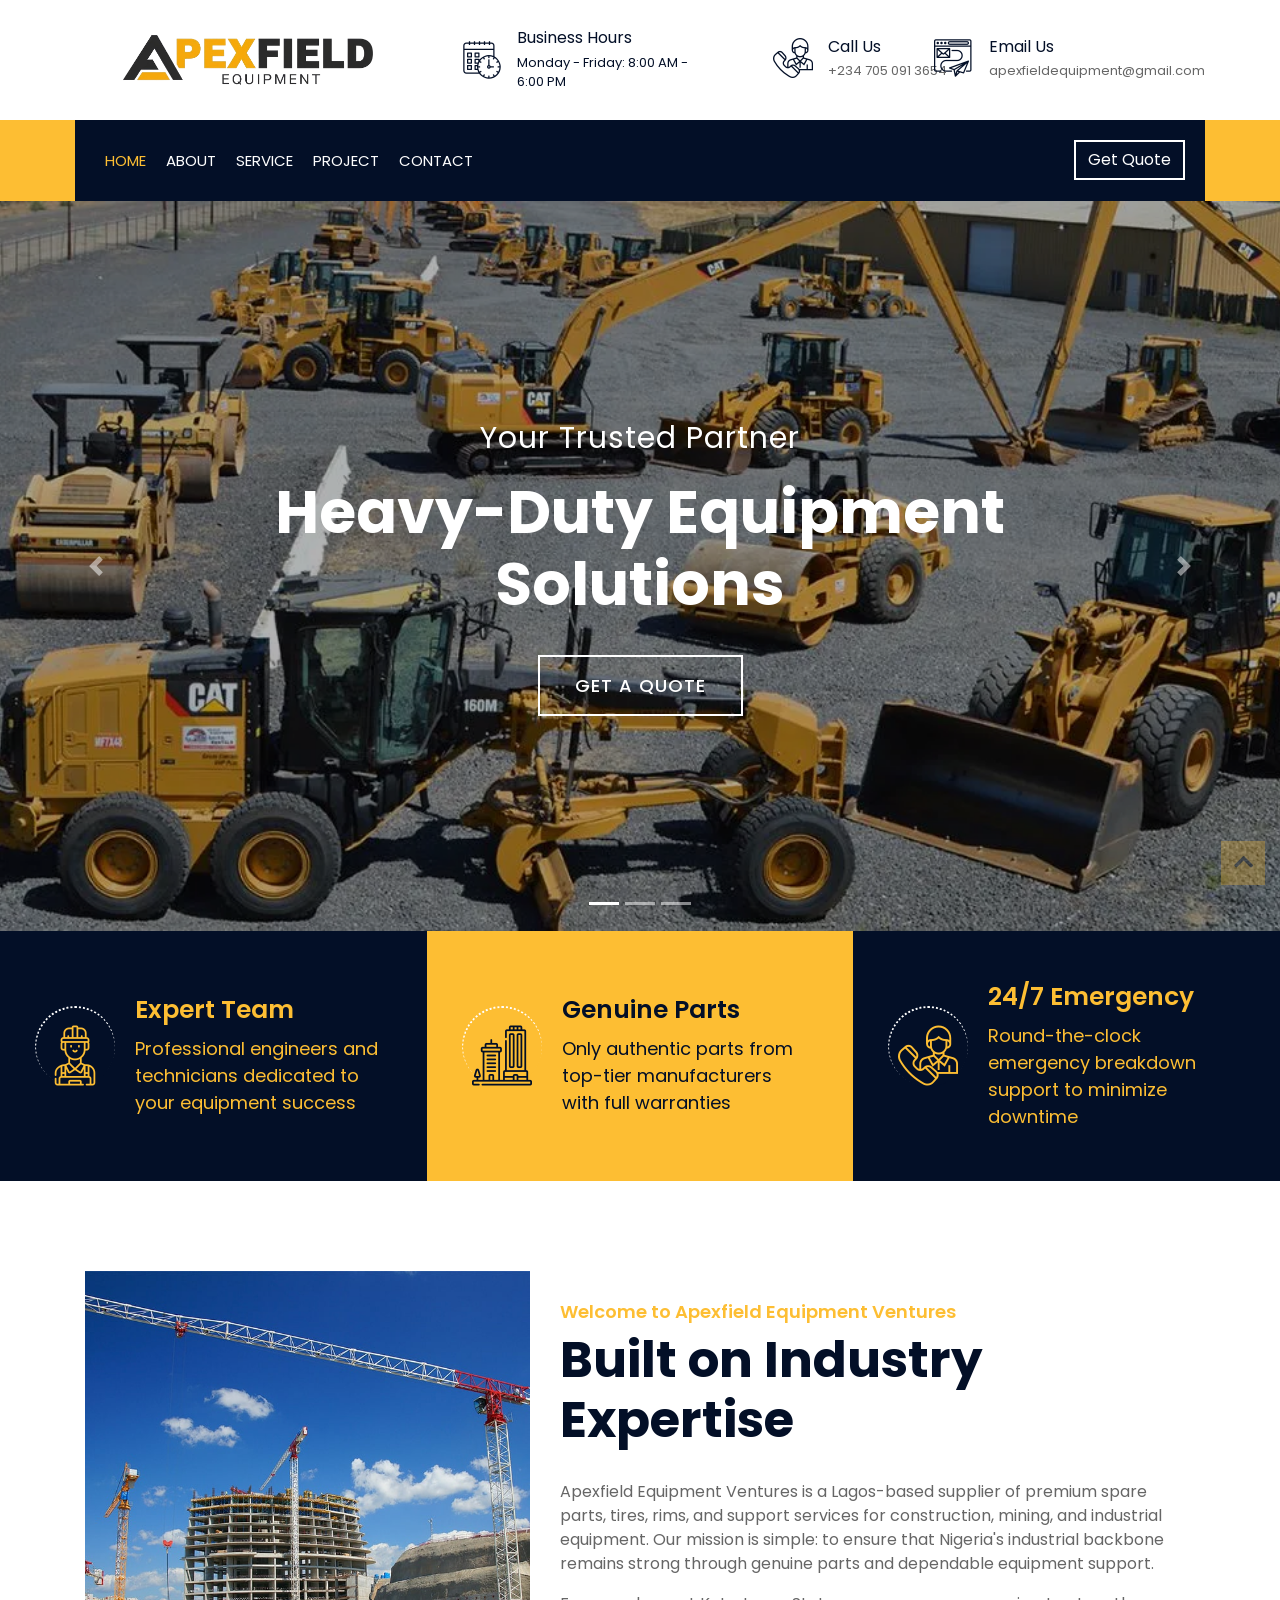
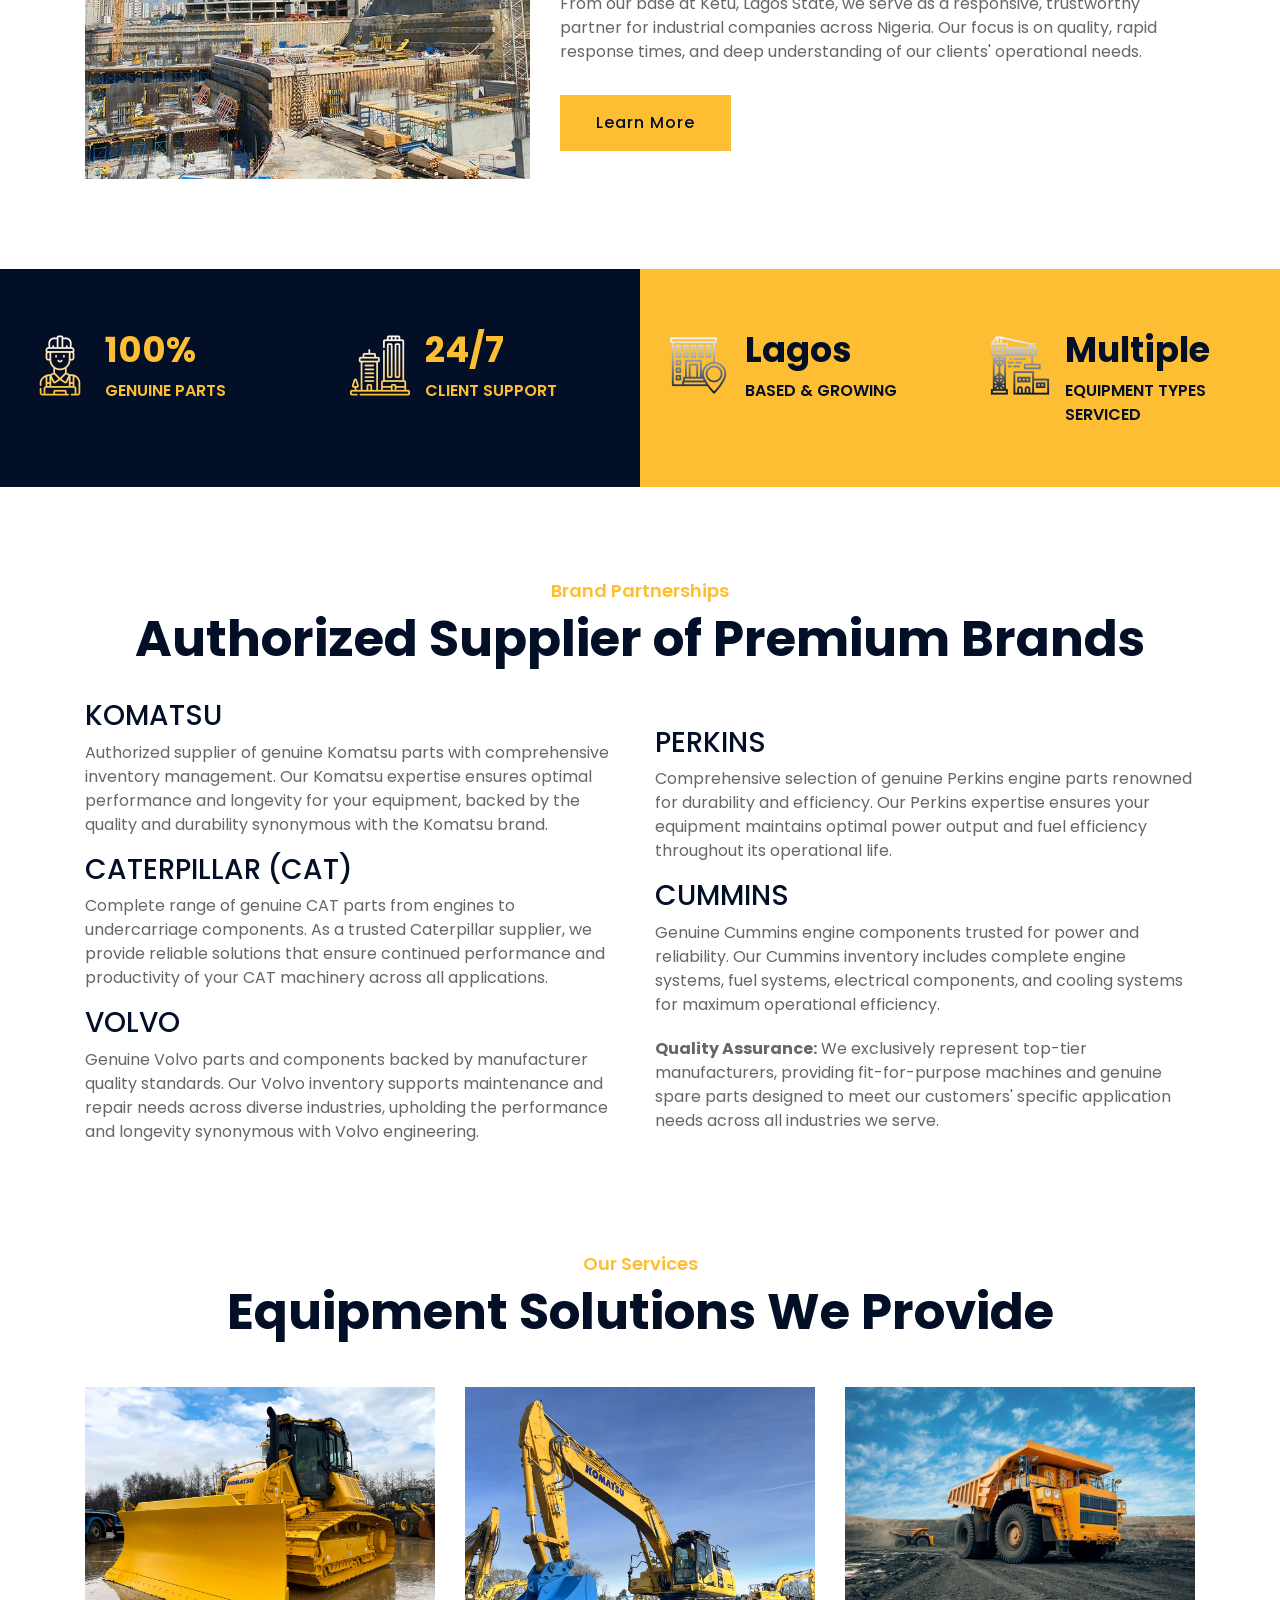
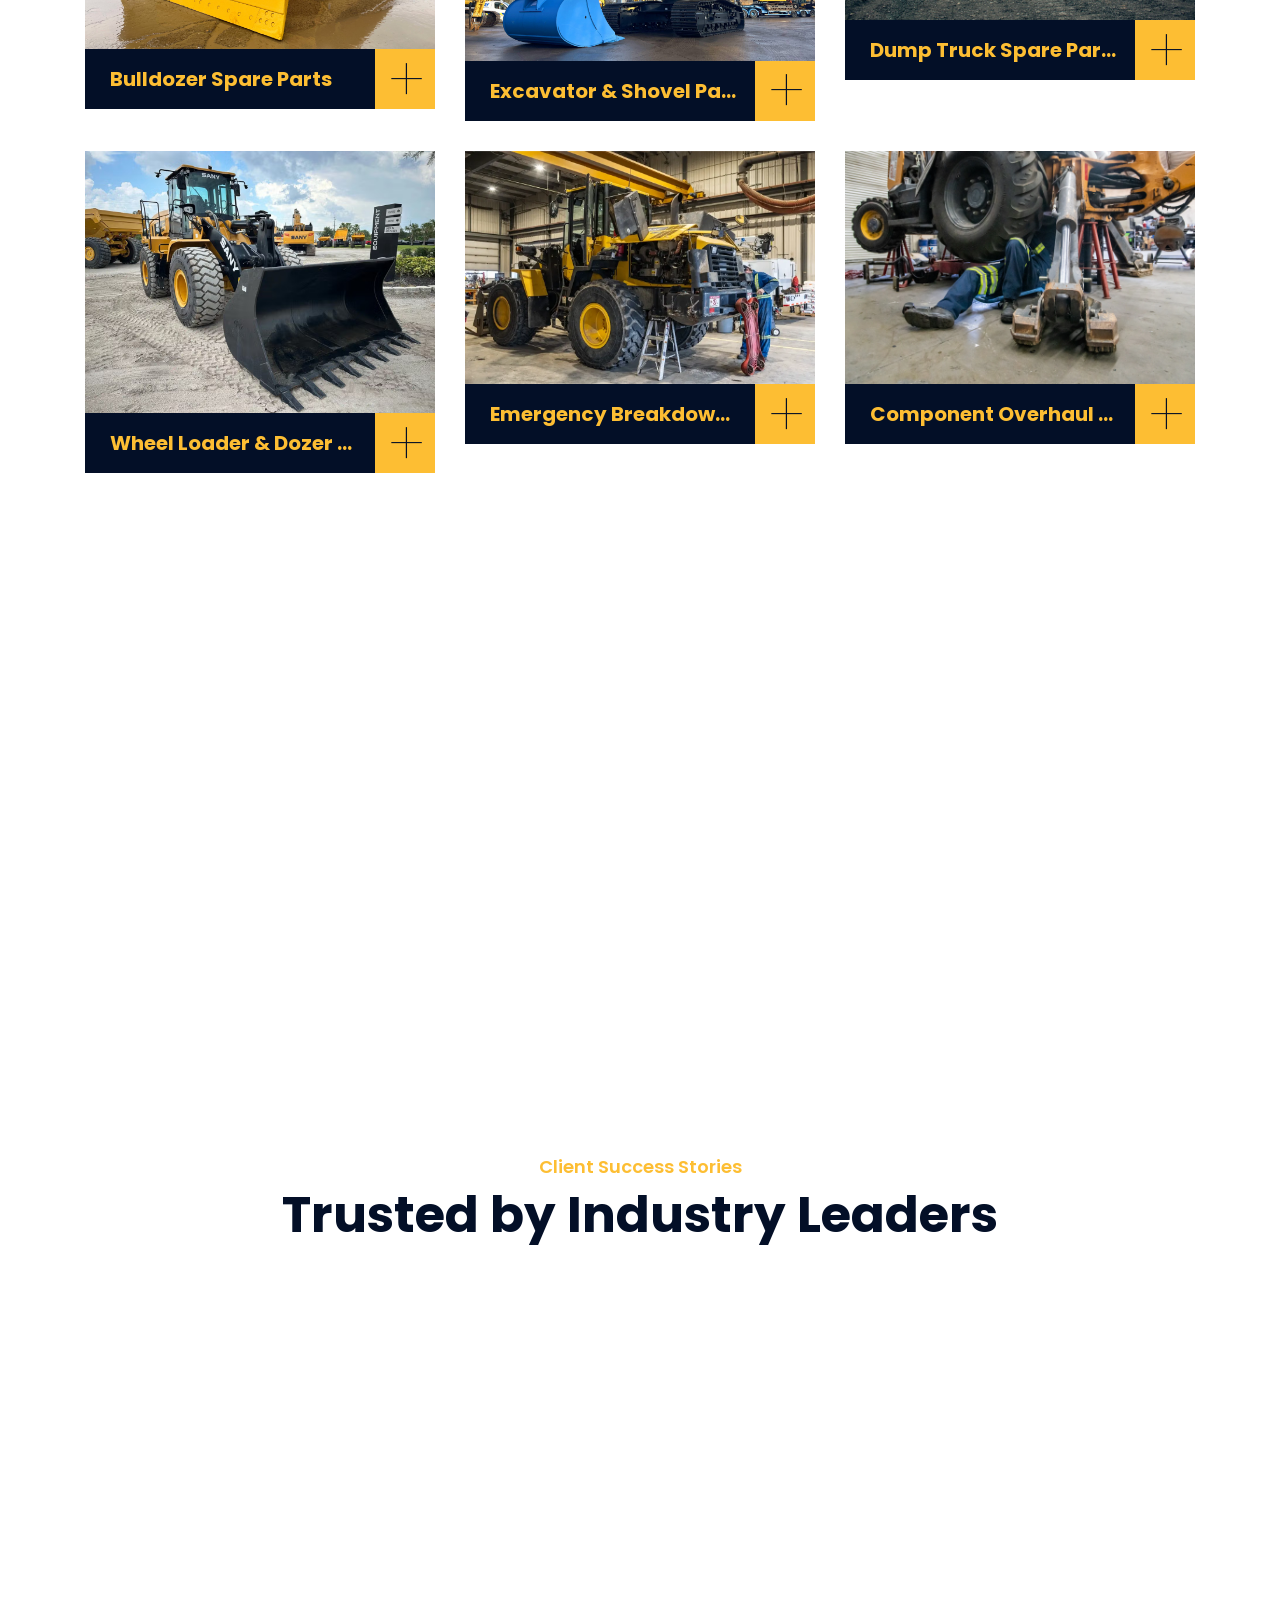
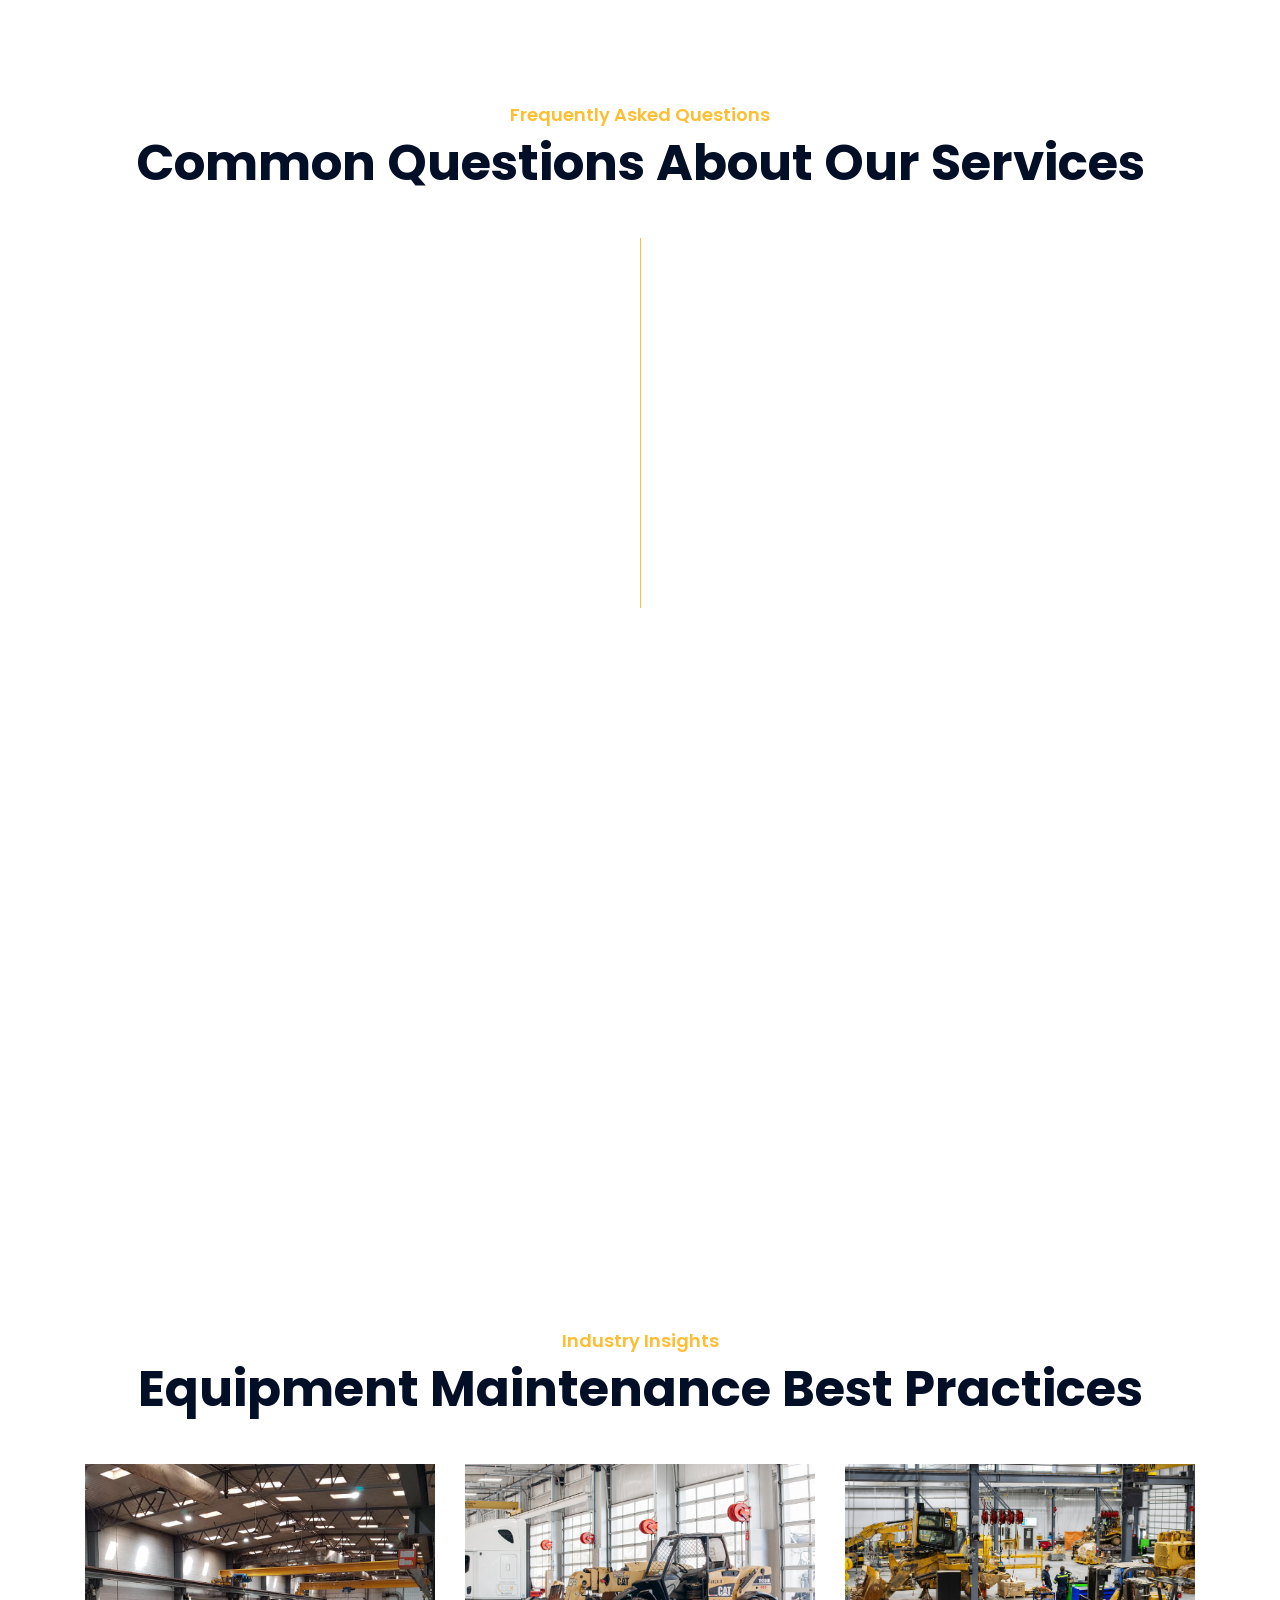
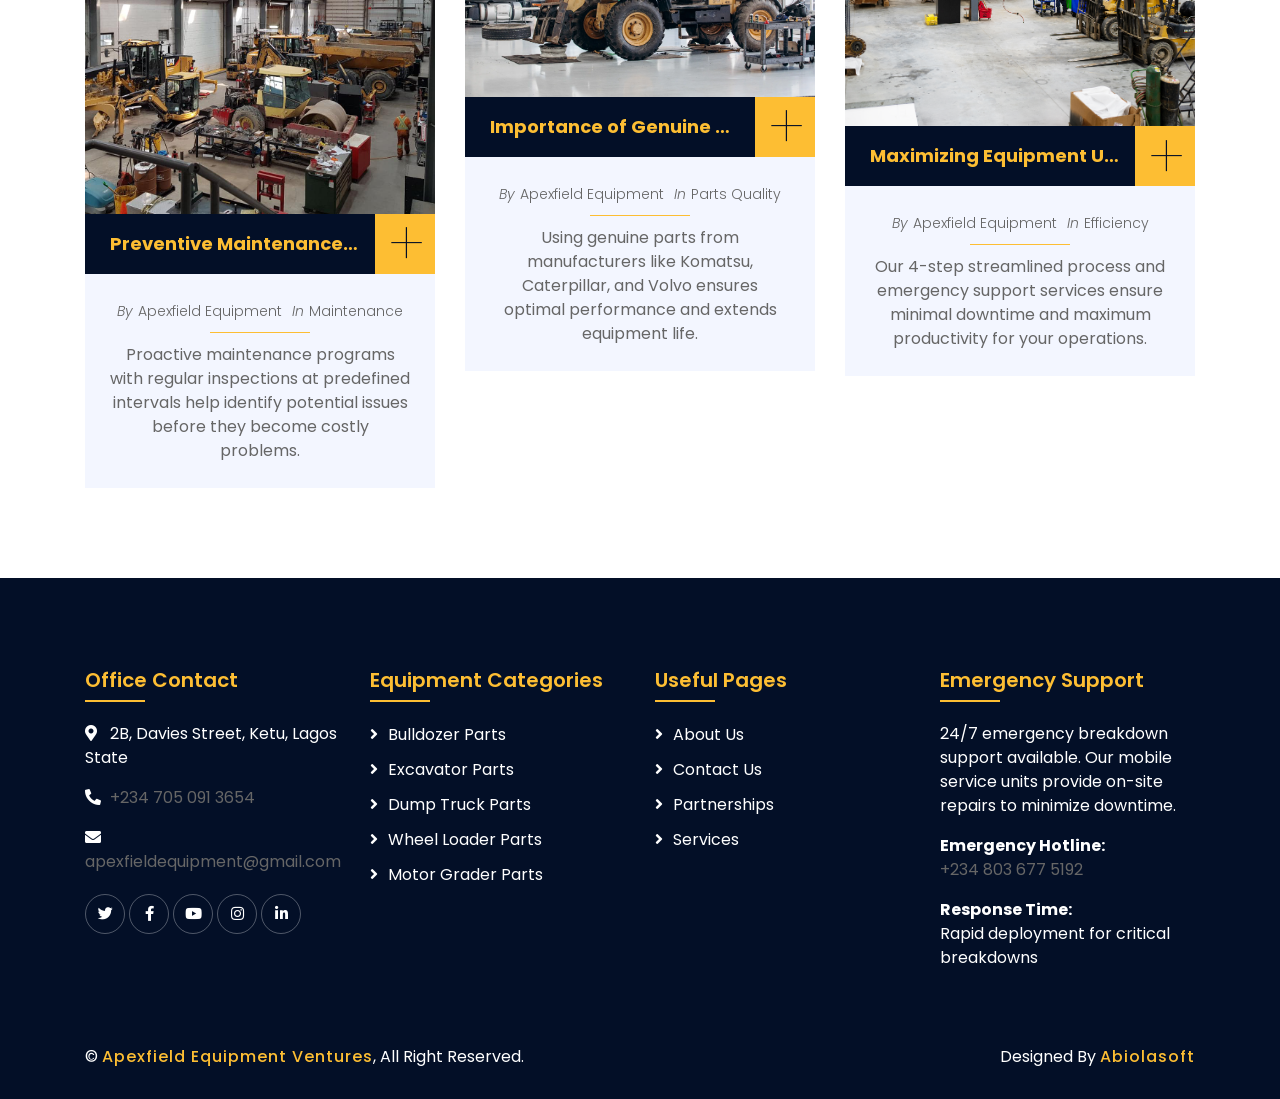
==== commit 8ea7d2bd: "Remove duplicate header text, leftover 1996 history, set top bar to white The logo image already con" ====
--- a/index.html
+++ b/index.html
@@ -9,7 +9,7 @@
         content="Heavy-duty equipment, spare parts, maintenance services, construction equipment, mining equipment, Nigeria"
         name="keywords">
     <meta
-        content="Your trusted partner for heavy-duty equipment solutions. Premium spare parts, tires, rims, and maintenance services since 1996."
+        content="Your trusted partner for heavy-duty equipment solutions. Premium spare parts, tires, rims, and maintenance services."
         name="description">
 
     <!-- Favicon -->
@@ -44,8 +44,6 @@
                             <a href="index.html" style="display: inline-block;">
                                 <img src="img/apexfield-branding-logo.png" alt="Apexfield Equipment Ventures Logo"
                                     style="height: 50px; margin-right: 10px; vertical-align: middle;">
-                                <h1 style="display: inline-block; vertical-align: middle; margin: 0;">Apexfield Equipment
-                                    Enterprises</h1>
                             </a>
                         </div>
                     </div>
@@ -150,7 +148,7 @@
                 <div class="carousel-item">
                     <img src="img/carousel-2.jpg" alt="Excavator heavy equipment maintenance and spare parts services">
                     <div class="carousel-caption">
-                        <p class="animated fadeInRight">Since 1996</p>
+                        <p class="animated fadeInRight">Trusted Expertise</p>
                         <h1 class="animated fadeInLeft">Premium Spare Parts & Services</h1>
                         <a class="btn animated fadeInUp"
                             href="https://wa.me/2347050913654?text=Hello%20Apexfield%20Equipment%20Ventures,%20I%20am%20interested%20in%20getting%20a%20quote%20for%20heavy%20equipment%20spare%20parts.%20I%20came%20from%20your%20website."
@@ -662,14 +660,14 @@
                             <div class="card wow fadeInRight" data-wow-delay="0.1s">
                                 <div class="card-header">
                                     <a class="card-link collapsed" data-toggle="collapse" href="#collapseSix">
-                                        How long have you been in business?
+                                        What experience does your team bring?
                                     </a>
                                 </div>
                                 <div id="collapseSix" class="collapse" data-parent="#accordion-2">
                                     <div class="card-body">
-                                        Apexfield Equipment Ventures was established on November 1st, 1996. We have nearly
-                                        30 years of experience in the heavy-duty equipment industry, serving Nigeria's
-                                        industrial backbone.
+                                        Apexfield Equipment Ventures is led by a team with deep, hands-on experience
+                                        in the heavy-duty equipment industry, serving Nigeria's industrial backbone
+                                        with genuine parts and dependable service.
                                     </div>
                                 </div>
                             </div>
--- a/css/style.css
+++ b/css/style.css
@@ -78,7 +78,7 @@
 .top-bar {
     position: relative;
     height: 90px;
-    background: #fdbe33;
+    background: #ffffff;
 }
 
 .top-bar .logo {
